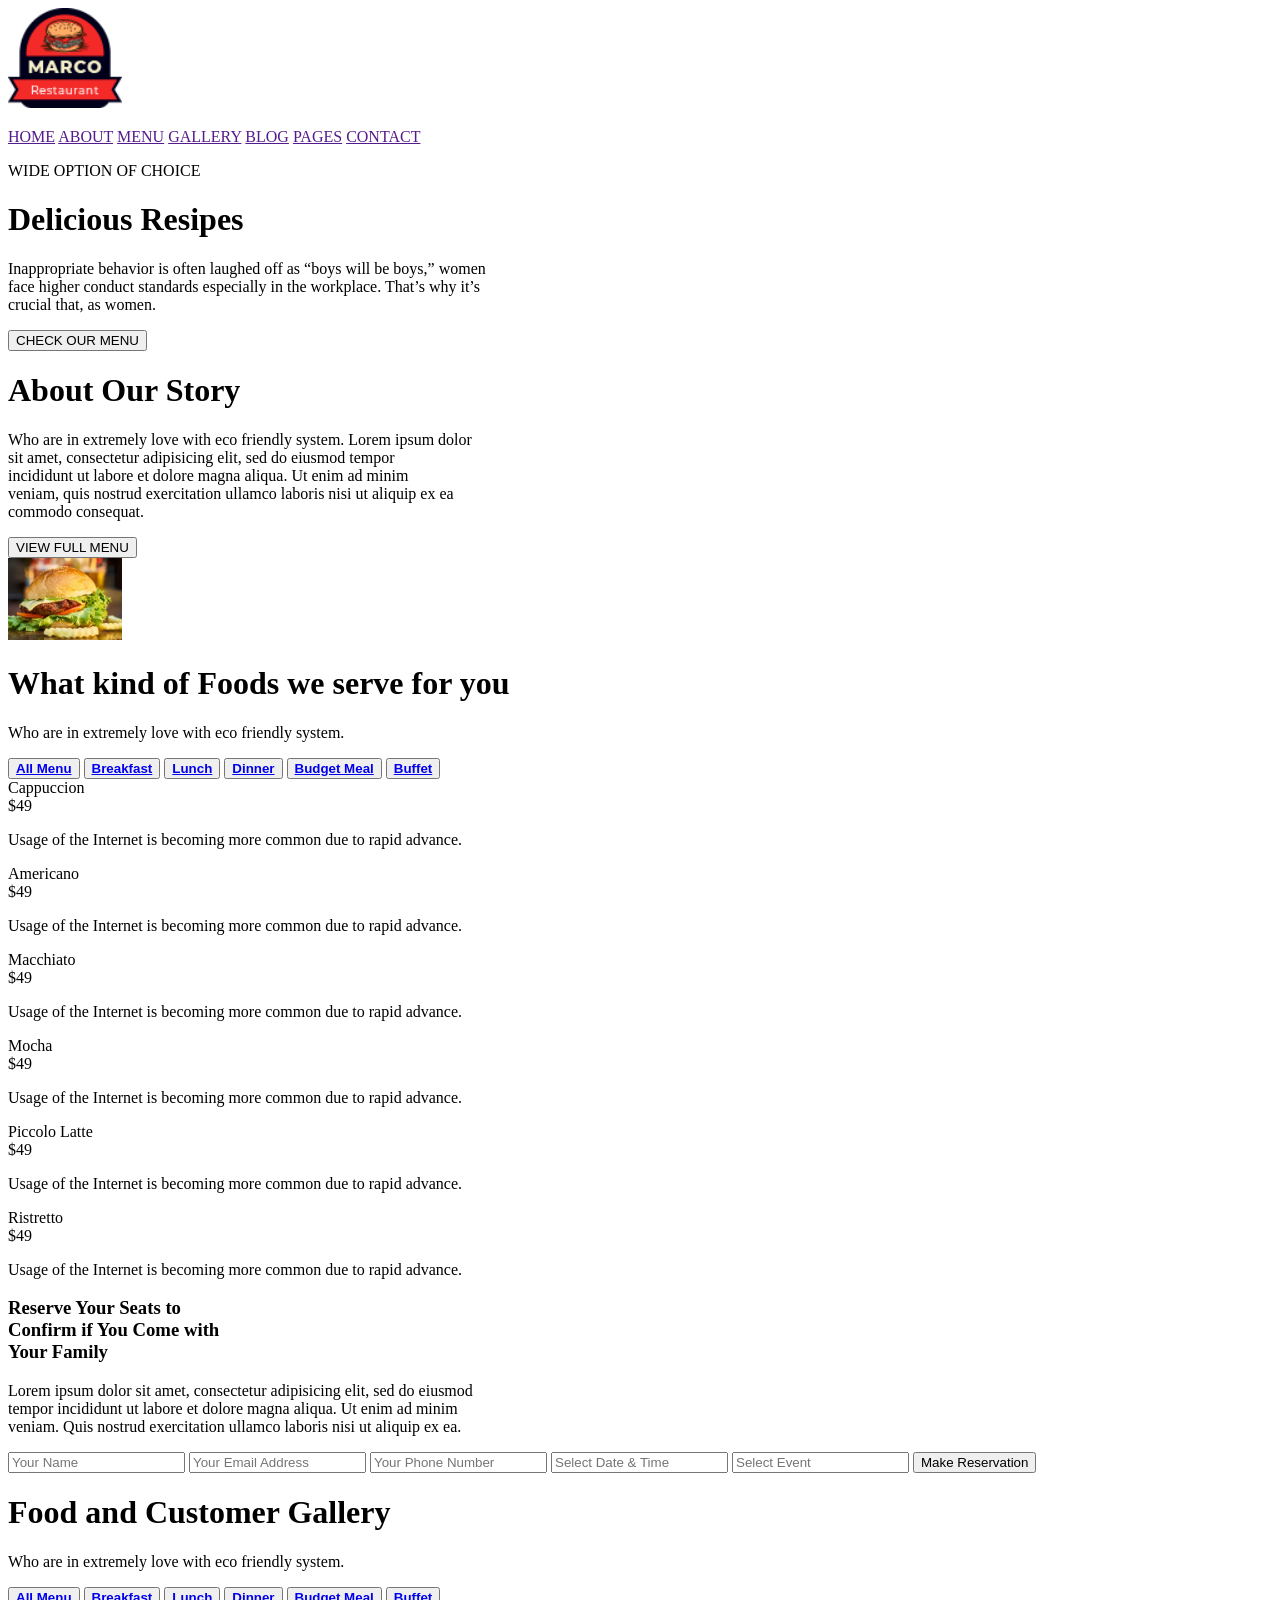
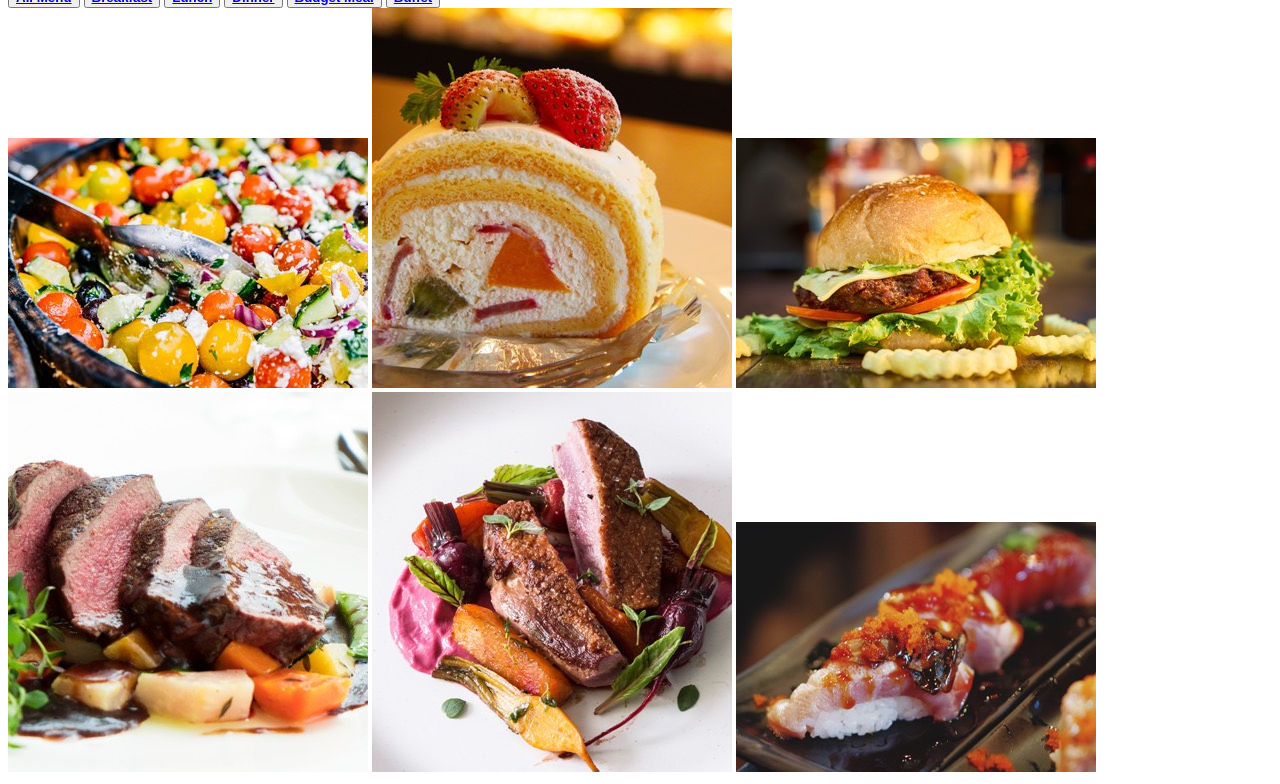
==== index.html @ f472c10f "Initial commit - marco-web by Zain Qazi" ====
<!Doctype html>
  <html>
      <head>
          <title> Web Design </title>
              <link rel="stylesheet" href="Home Page1.css">
                <link rel="stylesheet" href="https://cdnjs.cloudflare.com/ajax/libs/font-awesome/4.7.0/css/font-awesome.min.css">
      </head>
   <body>
   
   <div class="mubeen">
     <img src="img.png" width="9%"></img>
	 
	   <div class="zain1">
	    <p><a href="">HOME</a>
		<a href="">ABOUT</a>
		<a href="">MENU</a>
		<a href="">GALLERY</a>
		<a href="">BLOG</a>
		<a href="">PAGES</a>
		<a href="">CONTACT</a></p>
		 </div>
	 
    <div class="zain"> <p> WIDE OPTION OF CHOICE</p>
	   <h1> Delicious Resipes </h1></div>
     <div class="zain2"> <p>Inappropriate behavior is often laughed off as “boys will be boys,” women<br>
	 face higher conduct standards especially in the workplace. That’s why it’s<br>
	 crucial that, as women.</P>
	 
	 <button>CHECK OUR MENU</button>
	 </div>
     </div>

	</div>
	<div class="mubeen111">
		<div class="usman">
		<h1> About Our Story</h1>
		  <p>Who are in extremely love with eco friendly system. Lorem ipsum dolor<br>
		sit amet, consectetur adipisicing elit, sed do eiusmod tempor<br>
		incididunt ut labore et dolore magna aliqua. Ut enim ad minim<br>
		veniam, quis nostrud exercitation ullamco laboris nisi ut aliquip ex ea<br>
		commodo consequat.</p>
		    <button>VIEW FULL MENU</button>
		</div>
		<div class="usman1"><img src="img8.jpg" width="9%"></img></div>
	</div>	

      <div class="zubair">
	  <h1>What kind of Foods we serve for you</h1>
	     <p>Who are in extremely love with eco friendly system.</p>   
           

     <div class="arham">
	  <button  class="arham1"><a href="#AllMenu"><b>All Menu</b></a></button>
	  <button class="arham2"><a href="#Breakfast"><b>Breakfast</b></a></button>
      <button class="arham3"><a href="#Lunch"><b>Lunch</b></a></button> 
	  <button class="arham4"><a href="#Dinner"><b>Dinner</b></a></button> 
	  <button class="arham5"><a href="#Budget Meal"><b>Budget Meal</b></a></button> 
	  <button class="arham6"><a href="#Buffet"><b>Buffet</a></b></button>
	  
	  
  	  
	</div>	

	
	
	<div class="menu1"">
		<div class="card111">
			<div class="oo">
				<div class="frheadings">Cappuccion</div>
				<div class="frprice">$49</div>
			</div>
			<p>Usage of the Internet is becoming more common due to rapid advance.</p>
		</div>
		<div class="card111">
			<div class="oo">
				<div class="frheadings">Americano</div>
				<div class="frprice">$49</div>
			</div>
			<p>Usage of the Internet is becoming more common due to rapid advance.</p>
		</div>
	</div>	
	
	
		<div class="menu1">
		<div class="card111">
			<div class="oo">
				<div class="frheadings">Macchiato</div>
				<div class="frprice">$49</div>
			</div>
			<p>Usage of the Internet is becoming more common due to rapid advance.</p>
		</div>
		<div class="card111">
			<div class="oo">
				<div class="frheadings">Mocha</div>
				<div class="frprice">$49</div>
			</div>
			<p>Usage of the Internet is becoming more common due to rapid advance.</p>
		</div>
	</div>	
	
			<div class="menu1">
		<div class="card111">
			<div class="oo">
				<div class="frheadings">Piccolo Latte</div>
				<div class="frprice">$49</div>
			</div>
			<p>Usage of the Internet is becoming more common due to rapid advance.</p>
		</div>
		<div class="card111">
			<div class="oo">
				<div class="frheadings">Ristretto</div>
				<div class="frprice">$49</div>
			</div>
			<p>Usage of the Internet is becoming more common due to rapid advance.</p>
		</div>
	</div>	
	</div>
	
	<div class="akbar">
		<div class="saif">
			<h3>Reserve Your Seats to<br>
			Confirm if You Come with<br>
			Your Family</h3>
			<p>Lorem ipsum dolor sit amet, consectetur adipisicing elit, sed do eiusmod<br>
			tempor incididunt ut labore et dolore magna aliqua. Ut enim ad minim<br>
			veniam. Quis nostrud exercitation ullamco laboris nisi ut aliquip ex ea.</p>
		</div>
		
		<div class="saif1">
			<input type="text" placeholder="Your Name">
			<input type="email" placeholder="Your Email Address">
			<input type="number" placeholder="Your Phone Number">
			<input type="text" placeholder="Select Date & Time">
			<input type="text" placeholder="Select Event">
			
			   <button>Make Reservation</button>
			
			
		</div>	
		
	</div>
	
        
		<div class="copy">
		   <h1>Food and Customer Gallery</h1>
	            <p>Who are in extremely love with eco friendly system.</p>   
           

    <div class="arham">
	  <button  class="arham1"><a href="#AllMenu"><b> All Menu</b></a></button>
	  <button class="arham2"><a href="#Breakfast"><b>Breakfast</b></a></button>
      <button class="arham3"><a href="#Lunch"><b>Lunch</b></a></button> 
	  <button class="arham4"><a href="#Dinner"><b>Dinner</b></a></button> 
	  <button class="arham5"><a href="#Budget Meal"><b>Budget Meal</b></a></button> 
	  <button class="arham6"><a href="#Buffet"><b>Buffet</a></b></button>
	</div>
	  
	
	<div class="innerImages">
			<img id="one" src="img2.jpg">
			<img id="two" src="img3.jpg">
			<img id="three" src="img4.jpg">			
		</div>
		<div class="innerImages">
			<img id="four" src="img5.jpg">
			<img id="five" src="img6.jpg">
			<img id="six" src="img7.jpg">
		</div>
	</div>	

	     </div> 
		 
	<div class="good">
	
	  <!-- <img src="img1.png"> -->
	
	    <!-- <h3>Hulda Sutton</h3>
		<div class="icon">
		   <i class="fa fa-star"></i>
		   <i class="fa fa-star"></i>
		   <i class="fa fa-star"></i>
		   <i class="fa fa-star"></i>
           <i class="fa fa-star"></i>
		   </div>
		   
		     <p>"Accessories Here you can find the best computer accessory for your laptop,<br>
			 monitor, printer, scanner, speaker. Here you can find the best computer<br>
			 accessory for your laptop, monitor, printer, scanner, speaker."
			 </p>
			 
			 <div class="icon1">
			 <i class="fa fa-square"></i>
			 <i class="fa fa-square"></i>
			 <i class="fa fa-square"></i>
			 <i class="fa fa-square"></i>
			 </div> -->
	
	</div>
		

		
  </body>
  </html>
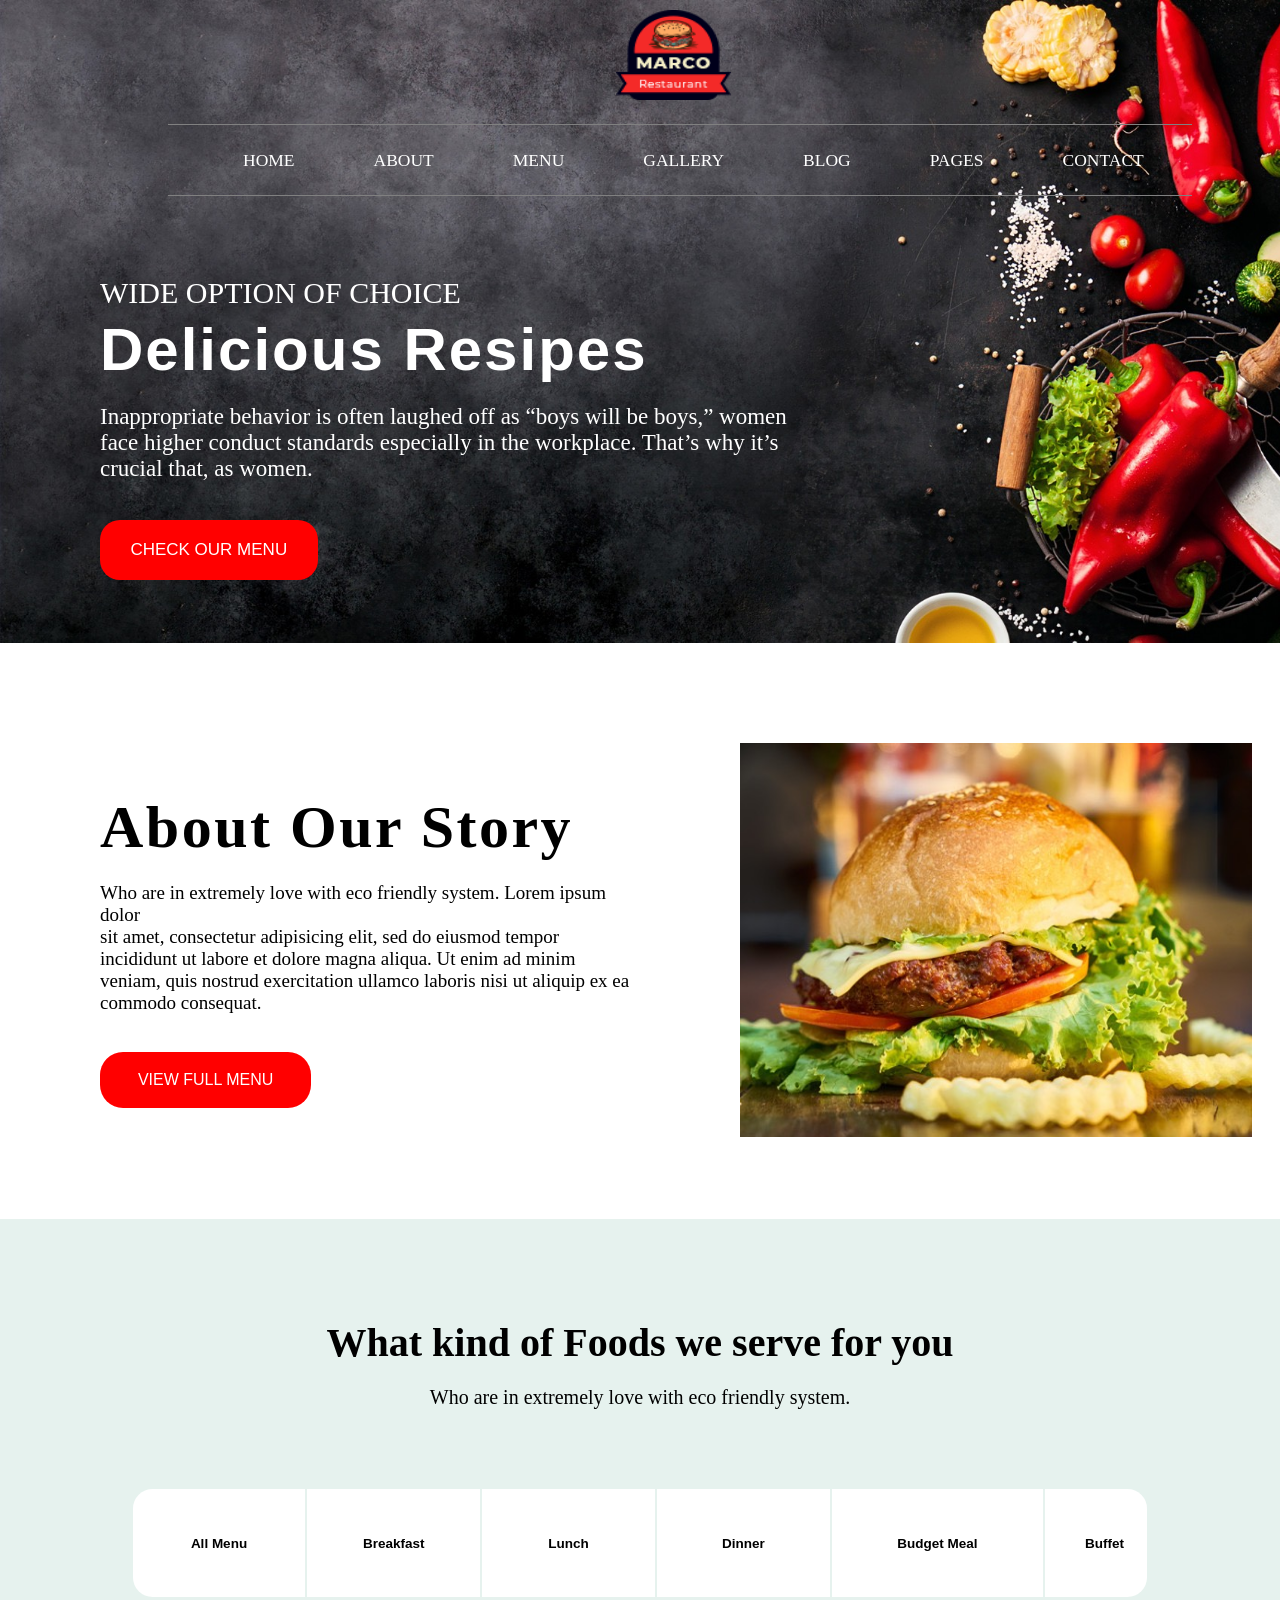
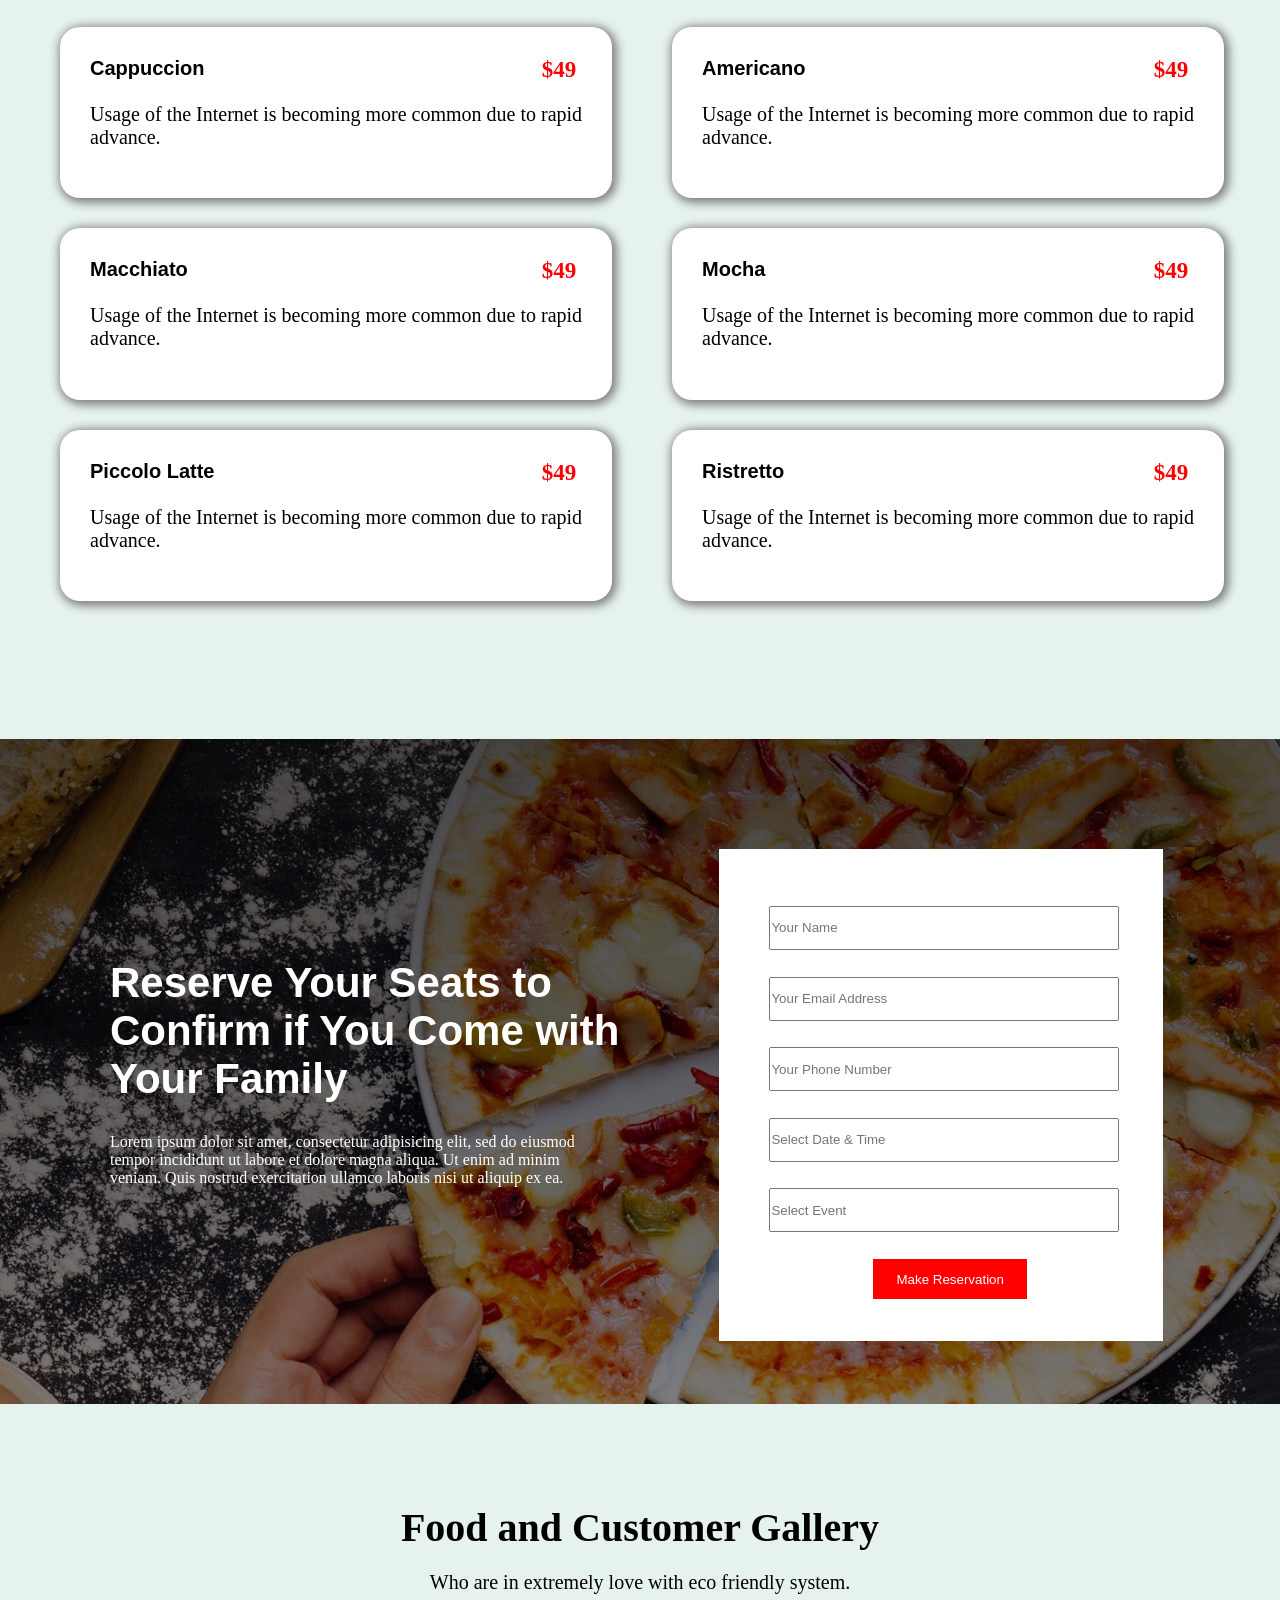
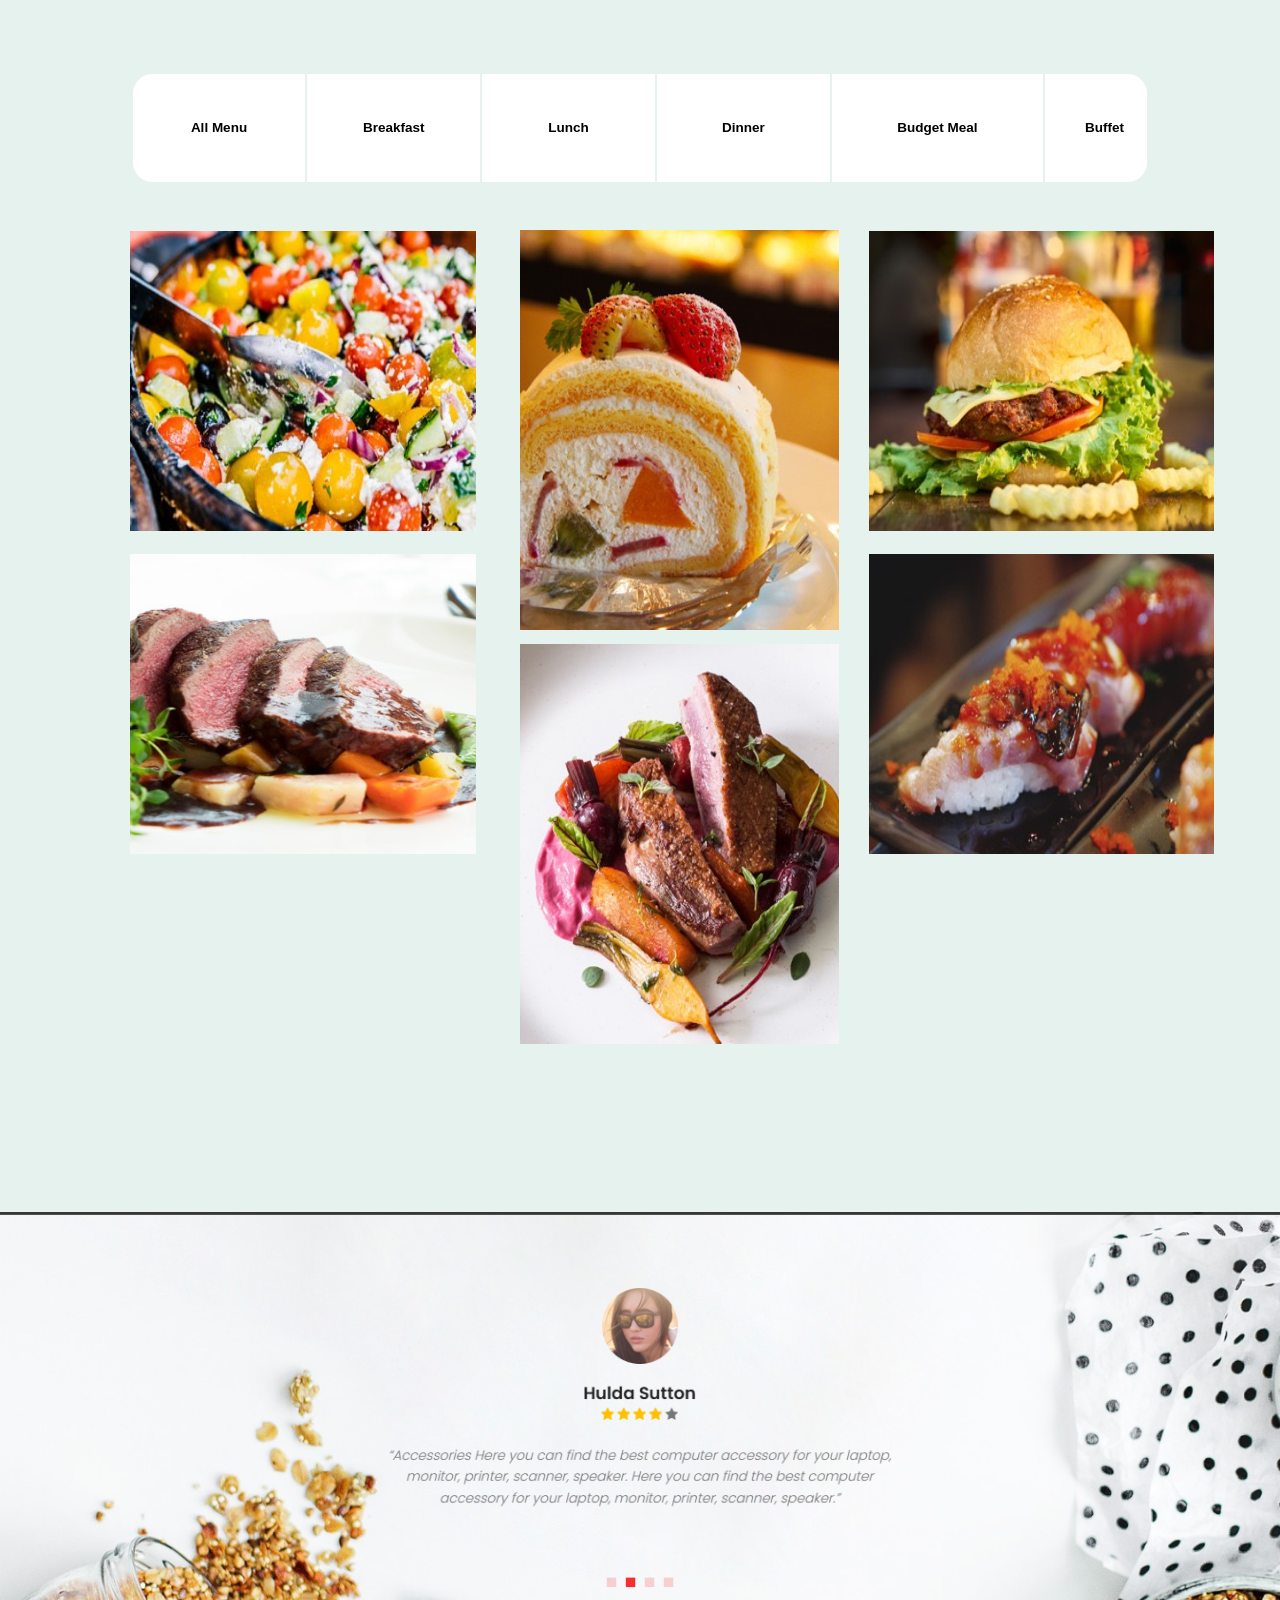
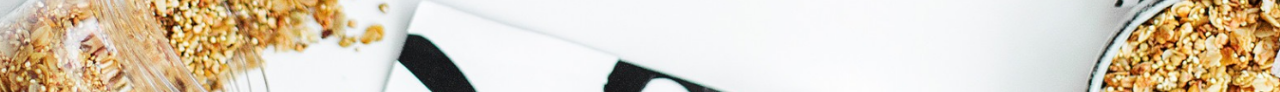
==== commit 24bc1add: "Fix CSS stylesheet path and add .nojekyll" ====
--- a/index.html
+++ b/index.html
@@ -2,7 +2,8 @@
   <html>
       <head>
           <title> Web Design </title>
-              <link rel="stylesheet" href="Home Page1.css">
+              <link rel="stylesheet" href="style.css">
+              <link rel="stylesheet" href="home%20Page1.css">
                 <link rel="stylesheet" href="https://cdnjs.cloudflare.com/ajax/libs/font-awesome/4.7.0/css/font-awesome.min.css">
       </head>
    <body>
--- a/style.css
+++ b/style.css
@@ -0,0 +1,501 @@
+	*{
+		padding:0px;
+		margin:0px;
+	}
+	.mubeen{
+		background-image: url("background-img.jpg");
+		height:40.2em;
+		background-size: cover;
+	}
+	
+	.mubeen img{
+		margin-left:38.5em;
+		margin-top:10px;
+		height:90px;
+	}
+	
+	.zain1{
+		background-color:transparent;
+		width:80%;
+		height:70px;
+		margin-left:10.5em;
+		border:none;
+		border-top:1px solid gray;
+		border-bottom:1px solid gray;
+		margin-top:20px;
+	}
+	
+	.zain1 a{
+		text-decoration:none;
+		color:white;
+		font-size:17.5px;
+		margin-left:75px;
+		padding-top:20px;
+	}
+	
+	.zain1 a:hover{
+		color:blue;
+	}
+	
+	.zain1 p{
+		margin-top:25px;
+	}
+	
+	.zain{
+		background-color: transparent;
+		height:8em;
+		border:none;
+	}
+	
+	.zain p{
+		color:white;
+		margin-left:100px;
+		font-size:30px;
+		margin-top:80px;
+	}
+	
+	.zain h1{
+		margin-top:5px;
+		color:white;
+		font-size:60px;
+		margin-left:100px;
+		font-family: 'poppins' , sans-serif;
+		letter-spacing: 2px;
+		font-weight:800;
+	}
+	
+	.zain p{
+		color:white;
+	}
+	
+	.zain2{
+		background-color: transparent;
+		height:8em;
+		border:none;
+	}
+
+	.zain2 p{
+		color:white;
+		text-align:left;
+		margin-left:100px;
+		font-size:23px;
+	}
+
+	.zain2 Button{
+		background:red;
+		padding:10px;
+		color:white;
+		font-family:Arial, Helvetica, sans-serif;
+		margin-left:100px;
+		border-radius:20px;
+		width:17%;
+		font-size:17px;
+		margin-top:38px;
+		height:3.5em;
+		border:none;
+	}
+	
+	.zain2 button:hover{
+		cursor:pointer;
+		background-color:black;
+		color:white;
+		border:1px solid white;
+		transition:5s;
+	}
+
+	.mubeen111{
+		display:flex;
+		height:36em;
+		background-color:white;
+		width:100%;
+	}
+
+	.usman {
+		width:50%;
+		height:25em;
+	}
+
+	.usman h1{
+		margin-top:150px;
+		color:black;
+		font-size:60px;
+		margin-left:100px;
+		font-family: "Times New Roman", Times, serif;
+		letter-spacing: 2.5px;
+		font-weight:777;
+	}
+
+	.usman p{
+		margin-top:20px;
+		margin-left:100px;
+		font-size:19px;
+	}
+
+
+	.usman Button{
+		background:red;
+		padding:10px;
+		color:white;
+		font-family:Arial, Helvetica, sans-serif;
+		margin-left:100px;
+		border-radius:23px;
+		width:33%;
+		font-size:16px;
+		margin-top:38px;
+		height:3.5em;
+		border-color:none;
+		border:none;
+	}
+
+	.usman button:hover{
+		cursor:pointer;
+		background-color:black;
+		color:white;
+		border:1px solid white;
+		transition:5s;
+	}
+
+	.usman1 {
+		width:50%;
+		height:25em;
+	}
+
+	.usman1 img{
+		height:24.6em;
+		width:80%;
+		margin-top:100px;
+		margin-left:100px;
+	}
+
+
+	.zubair{
+		background-color:#e6f2ee;
+		height:70em;
+	}
+
+	.zubair h1{
+		text-align:center;
+		padding-top:100px;
+		font-size:40px;
+	}
+
+	.zubair p{
+		text-align:center;
+		padding-top:20px;
+		font-size:20px;
+	}
+
+	.arham{
+		display:flex;
+		justify-content:center;
+		gap:2px;
+	} 
+
+	.arham button{
+		margin-top:80px;
+	}
+
+	.arham1{
+		padding: 20px 40px;
+		border: none;
+		border-top-left-radius:19.5px;
+		border-bottom-left-radius:19.5px;
+		background: white;
+		color: black;
+		font-size: 13.5px;
+		cursor: pointer;
+		transition: 0.3s;
+		width:13.5%;
+		height:8em;
+	}
+
+	.arham1:hover{
+		background: #ff5a5f;
+		color: white;
+	}
+
+	.arham2{
+		padding: 20px 40px;
+		border: none;
+		background: white;
+		color: black;
+		font-size: 13.5px;
+		cursor: pointer;
+		transition: 0.3s;
+		width:13.5%;
+		height:8em;
+	}
+
+	.arham2:hover{
+		background: #ff5a5f;
+		color: white;
+	}
+
+	.arham3{
+		padding: 20px 40px;
+		border: none;
+		background: white;
+		color: black;
+		font-size: 13.5px;
+		cursor: pointer;
+		transition: 0.3s;
+		width:13.5%;
+		height:8em;
+	}
+
+	.arham3:hover{
+		background: #ff5a5f;
+		color: white;
+	}
+		
+	.arham4{
+		padding: 20px 40px;
+		border: none;
+		background: white;
+		color: black;
+		font-size: 13.5px;
+		cursor: pointer;
+		transition: 0.3s;
+		width:13.5%;
+		height:8em;
+	}
+
+	.arham4:hover{
+		background: #ff5a5f;
+		color: white;
+	}
+
+	.arham5{
+		padding: 20px 40px;
+		border: none;
+		background: white;
+		color: black;
+		font-size: 13.5px;
+		cursor: pointer;
+		transition: 0.3s;
+		width:16.5%;
+		height:8em;
+	}
+
+	.arham5:hover{
+		background: #ff5a5f;
+		color: white;
+	}
+
+	.arham6{
+		padding: 20px 40px;
+		border: none;
+		border-top-right-radius:19.5px;
+		border-bottom-right-radius:19.5px;
+		background: white;
+		color: black;
+		font-size: 13.5px;
+		cursor: pointer;
+		transition: 0.3s;
+		width:8%;
+		height:8em;
+	}
+
+	.arham6:hover{
+		background: #ff5a5f;
+		color: white;
+	}
+	
+	.arham a{
+		color:black;
+		text-decoration:none;
+	}
+
+	.menu1 {
+		display:flex;
+	}
+	
+	.card111{
+		box-shadow:2px 2px 10px 3px gray; 
+		width:40%;
+		height:8.2em;
+		margin-left:60px;
+		margin-top:30px;
+		padding:20px;
+		background-color:white;
+		border-radius:20px;
+	}
+	
+		
+	.oo{
+		display:flex;
+	}
+
+	
+    .frheadings{
+		width:90%;
+		font-size:20px;
+		font-weight:bold;
+		font-family:Arial, Helvetica, sans-serif;
+		margin-left:10px;
+		margin-top:10px;
+	}
+
+	
+
+	.frprice{
+		color:red;
+		font-weight:bold;
+		width:10%;
+		font-size:23px;
+		margin-top:10px;
+	}
+	
+	.card111 p{
+		margin-left:10px;
+		text-align:start;
+	}
+	.akbar {
+    	display: flex;
+    	background-image: linear-gradient(
+        	rgba(0, 0, 0, 0.7),
+        	rgba(0, 0, 0, 0.5)
+      	),
+      	url("background-img1.jpg");
+    	background-size: cover;
+	}
+	
+	.saif{
+		
+		height:40.3em;
+		padding:10px;
+	}
+	
+	.saif h3{
+		color:white;
+		padding-top:5em;
+		margin-left:100px;
+		font-size:42px;
+		font-family:Arial, Helvetica, sans-serif;
+	}
+	.saif p{
+		color:white;
+		text-align:start;
+		margin-left:100px;
+		padding-top:30px;
+	}
+	
+
+	.saif1{
+		height:27em;
+		background:white;
+		padding:30px;
+		margin-top:110px;
+		width:30%;
+		margin-left:90px;
+		}
+
+	.saif1 input{
+		height:3em;
+		width:90%;
+	    margin-left:1.5em;
+		margin-top:2em;
+	}
+	
+	.saif1 input:focus{
+		outline:none;
+	}
+	
+	.saif1 button{
+	    height:3em;
+		width:40%;
+	    margin-left:9.3em;
+		margin-top:2em;
+		color:white;
+		background:red;
+		border:none;
+	}
+	
+	.copy{
+		background-color:#e6f2ee;
+		height:88em;
+	}
+
+	.copy h1{
+		text-align:center;
+		padding-top:100px;
+		font-size:40px;
+	}
+
+	.copy p{
+		text-align:center;
+		padding-top:20px;
+		font-size:20px;
+	}
+	
+	.innerImages{
+		margin-left:100px;
+	}
+	.innerImages img{
+		height:300px;
+		width:27%;
+		margin-left:30px;	
+	}
+	
+	#two , #five{
+		height:400px;
+		margin-left:420px;
+		margin-top:48px;
+	}
+	#five{
+		margin-top:10px;
+	}
+	#one , #three{
+		margin-top:49px;
+		position:absolute;
+	}
+	
+	#four , #six{
+		margin-top:-80px;
+		position:absolute;
+	}
+	
+	
+	.good{
+		background-image: url("marco3.png");
+		height:30em;
+		background-size:cover;
+	}
+	
+	/* .good img{
+		margin-top:11.5em;
+	} */
+	
+	/* .good h3{
+		font-size:30px;
+		color:white;
+		font-family:'popins' sans-serif;
+		text-align:center;
+		margin-top:5px;
+	}
+	
+	.icon i{
+		color:yellow;
+		text-align:center;
+		justify-content:center;
+		align-items:center;
+		margin-top:8px;
+	}
+	
+	.good p{
+		font-family:'Open Sans' sans-serif;
+		color:white;
+		margin-top:13px;
+	}
+	
+	
+	.icon1 i{
+		color:red;
+		margin-top:70px;
+		margin-left:5px;
+	} */
+		
+	
+	
+	
+	
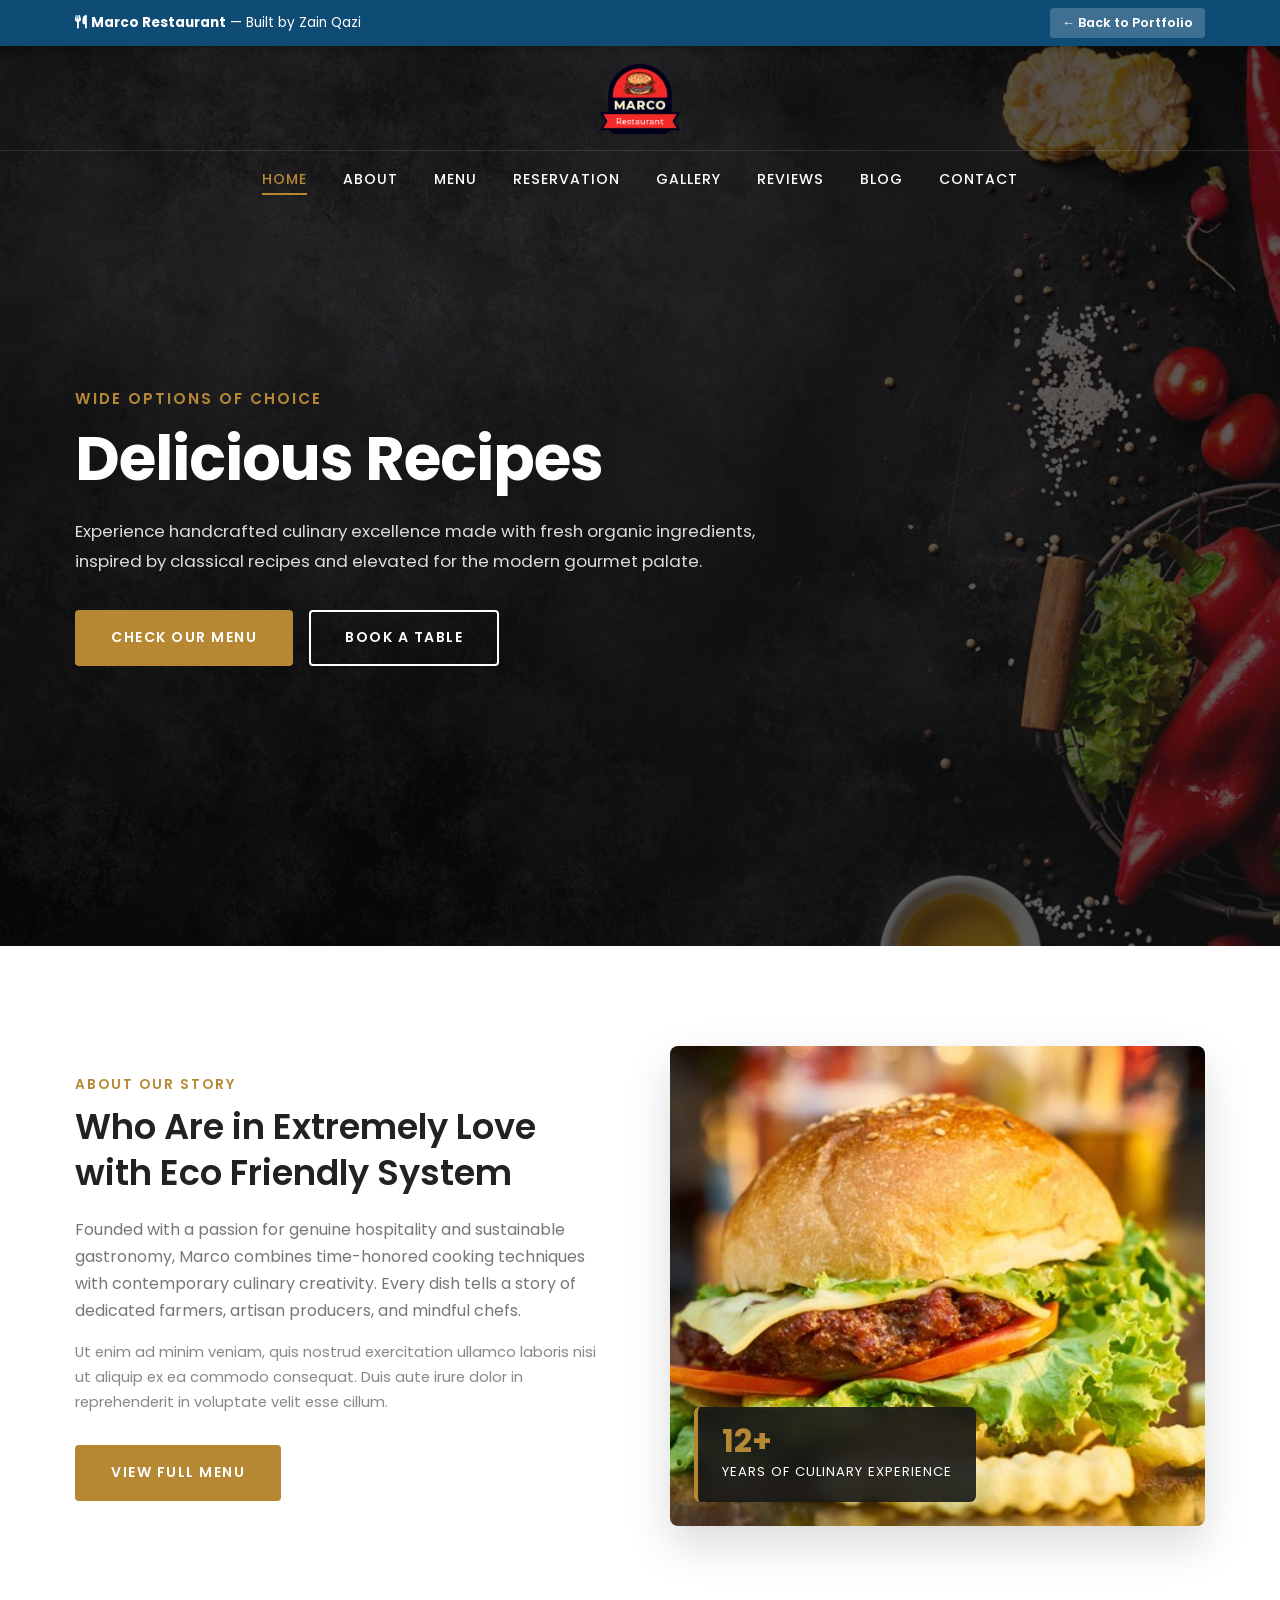
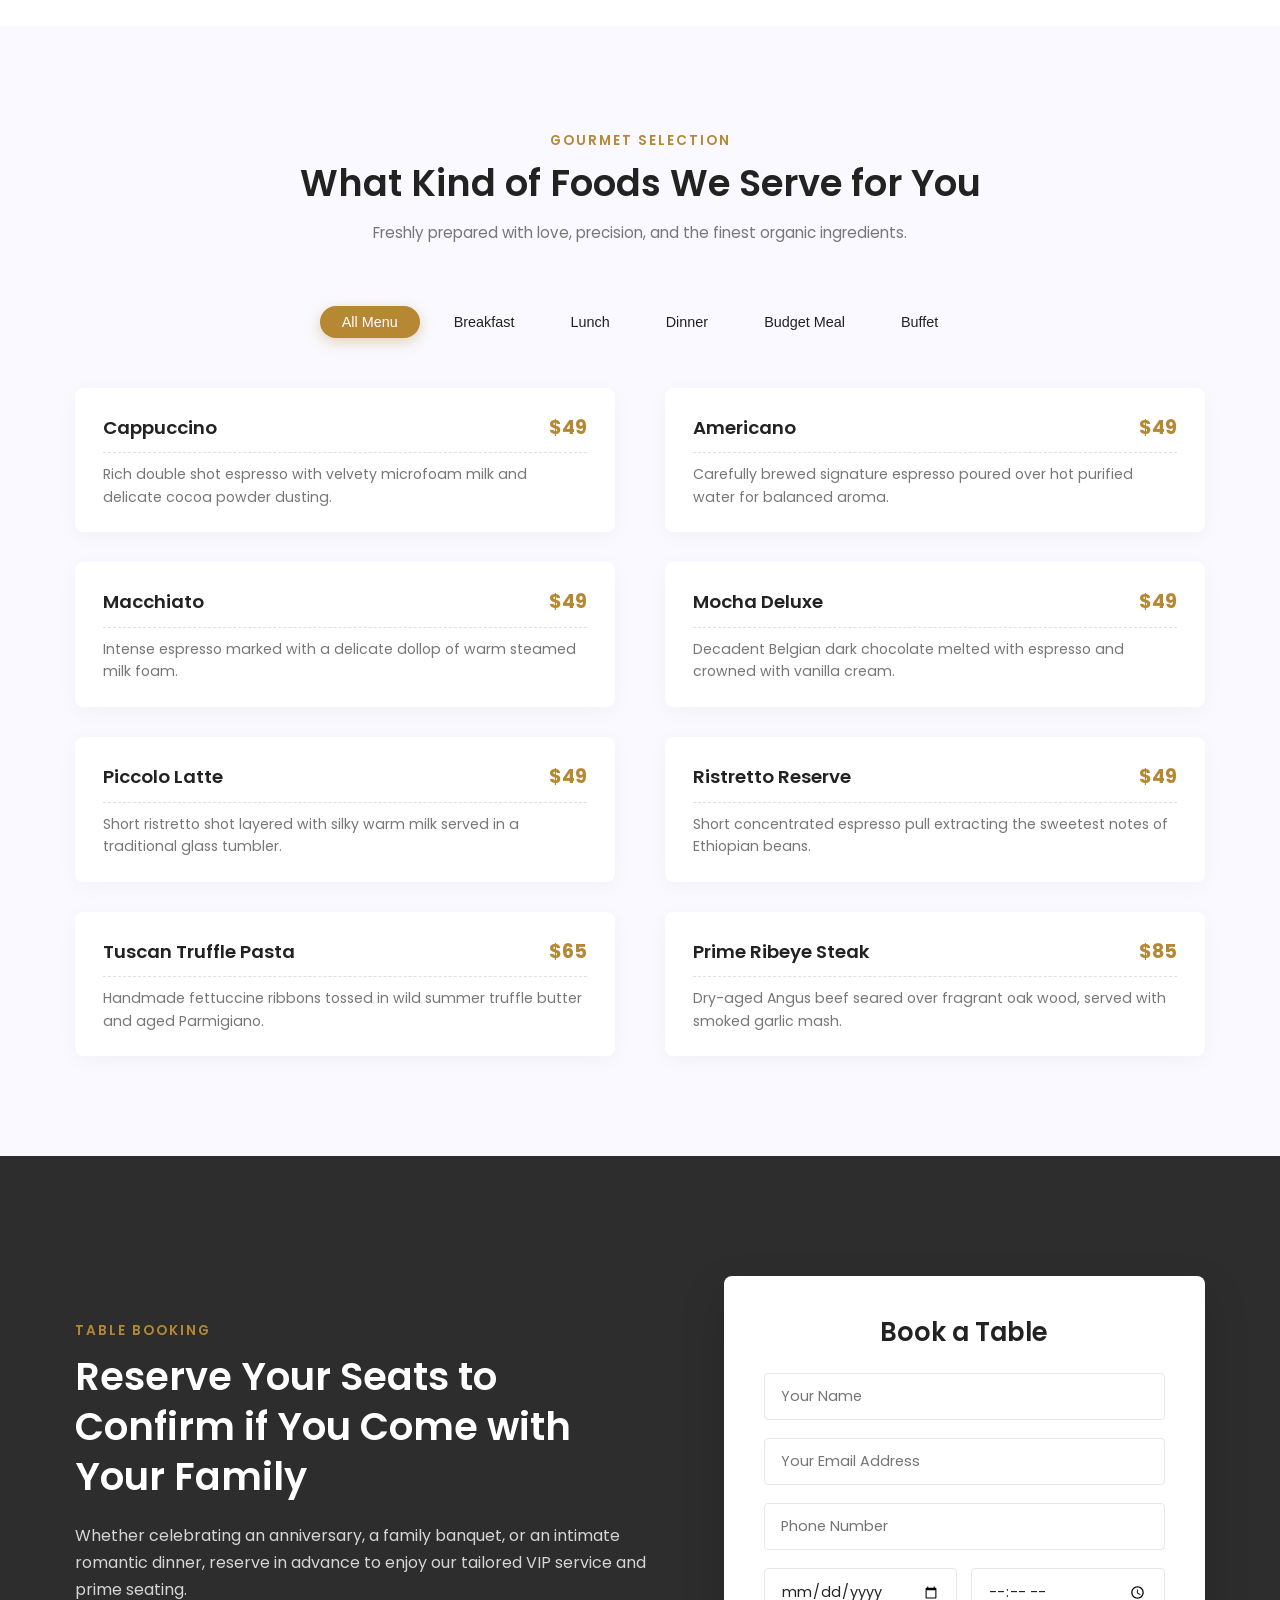
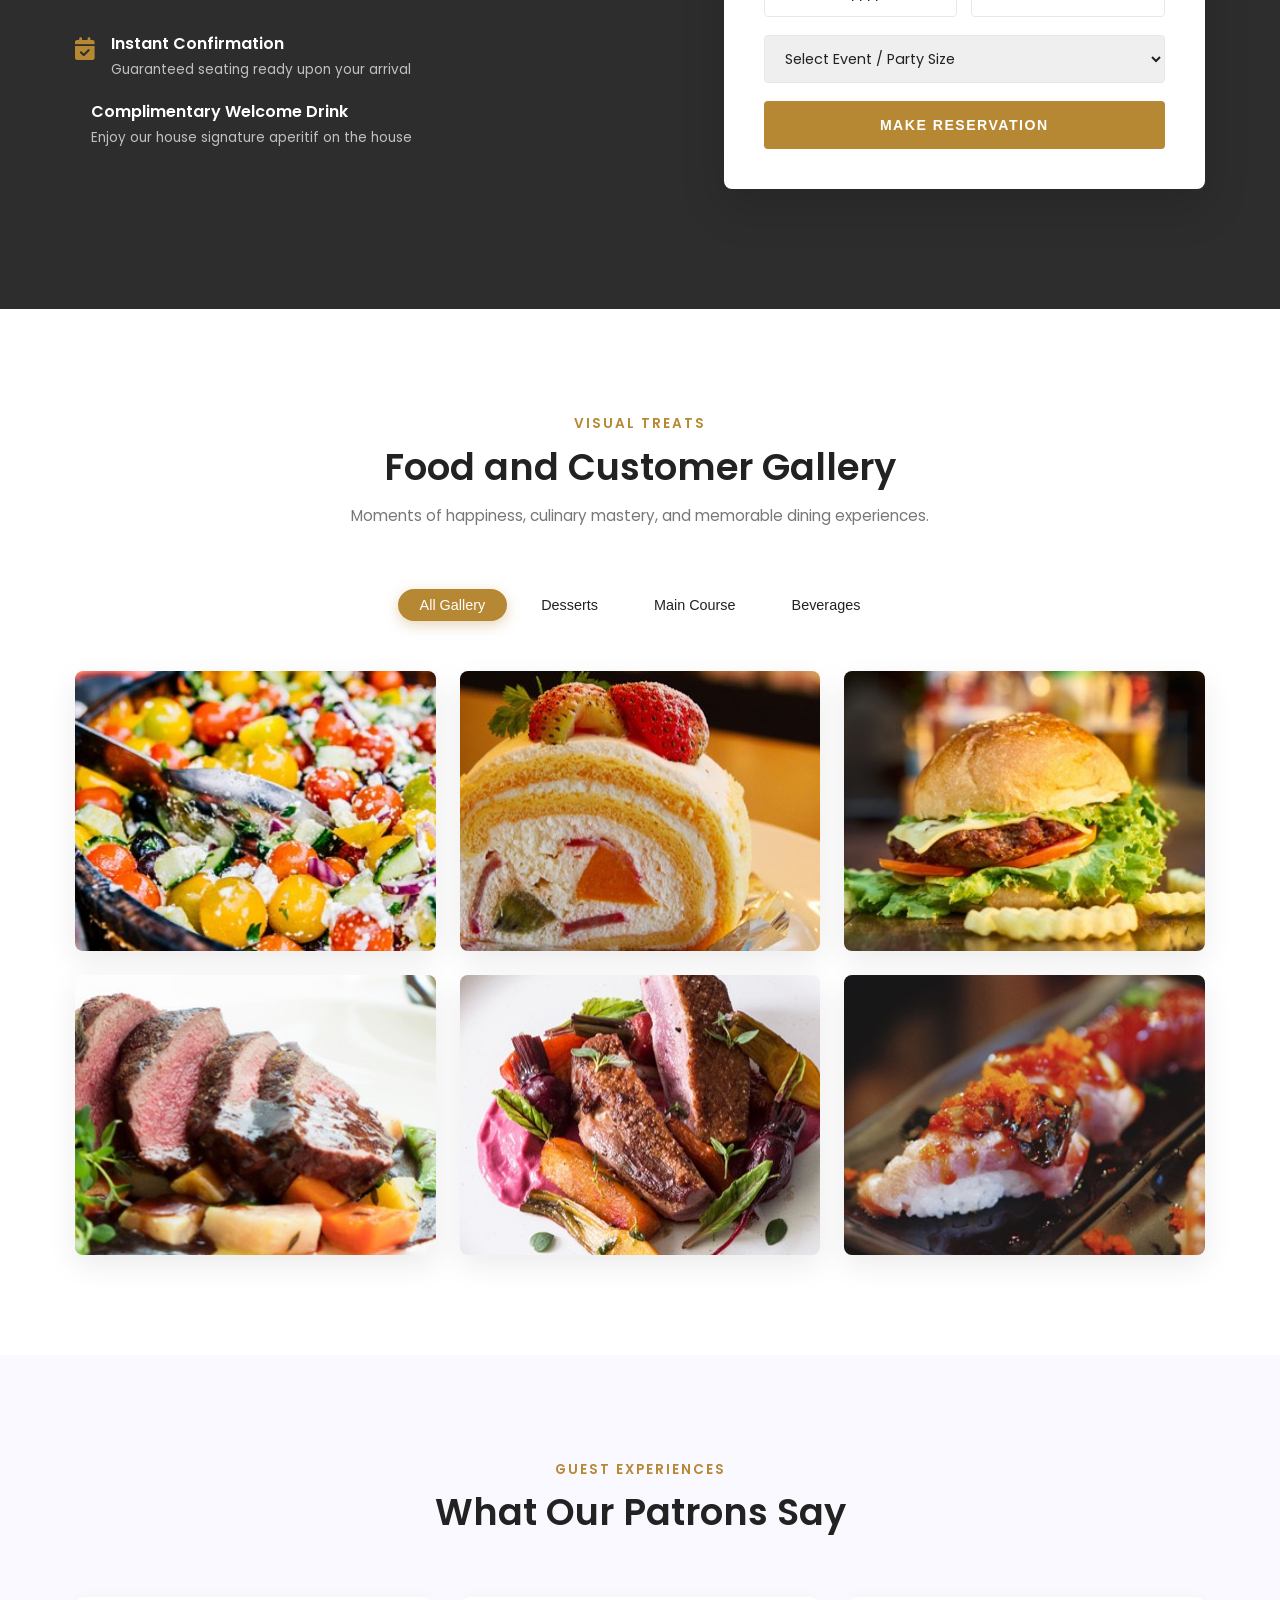
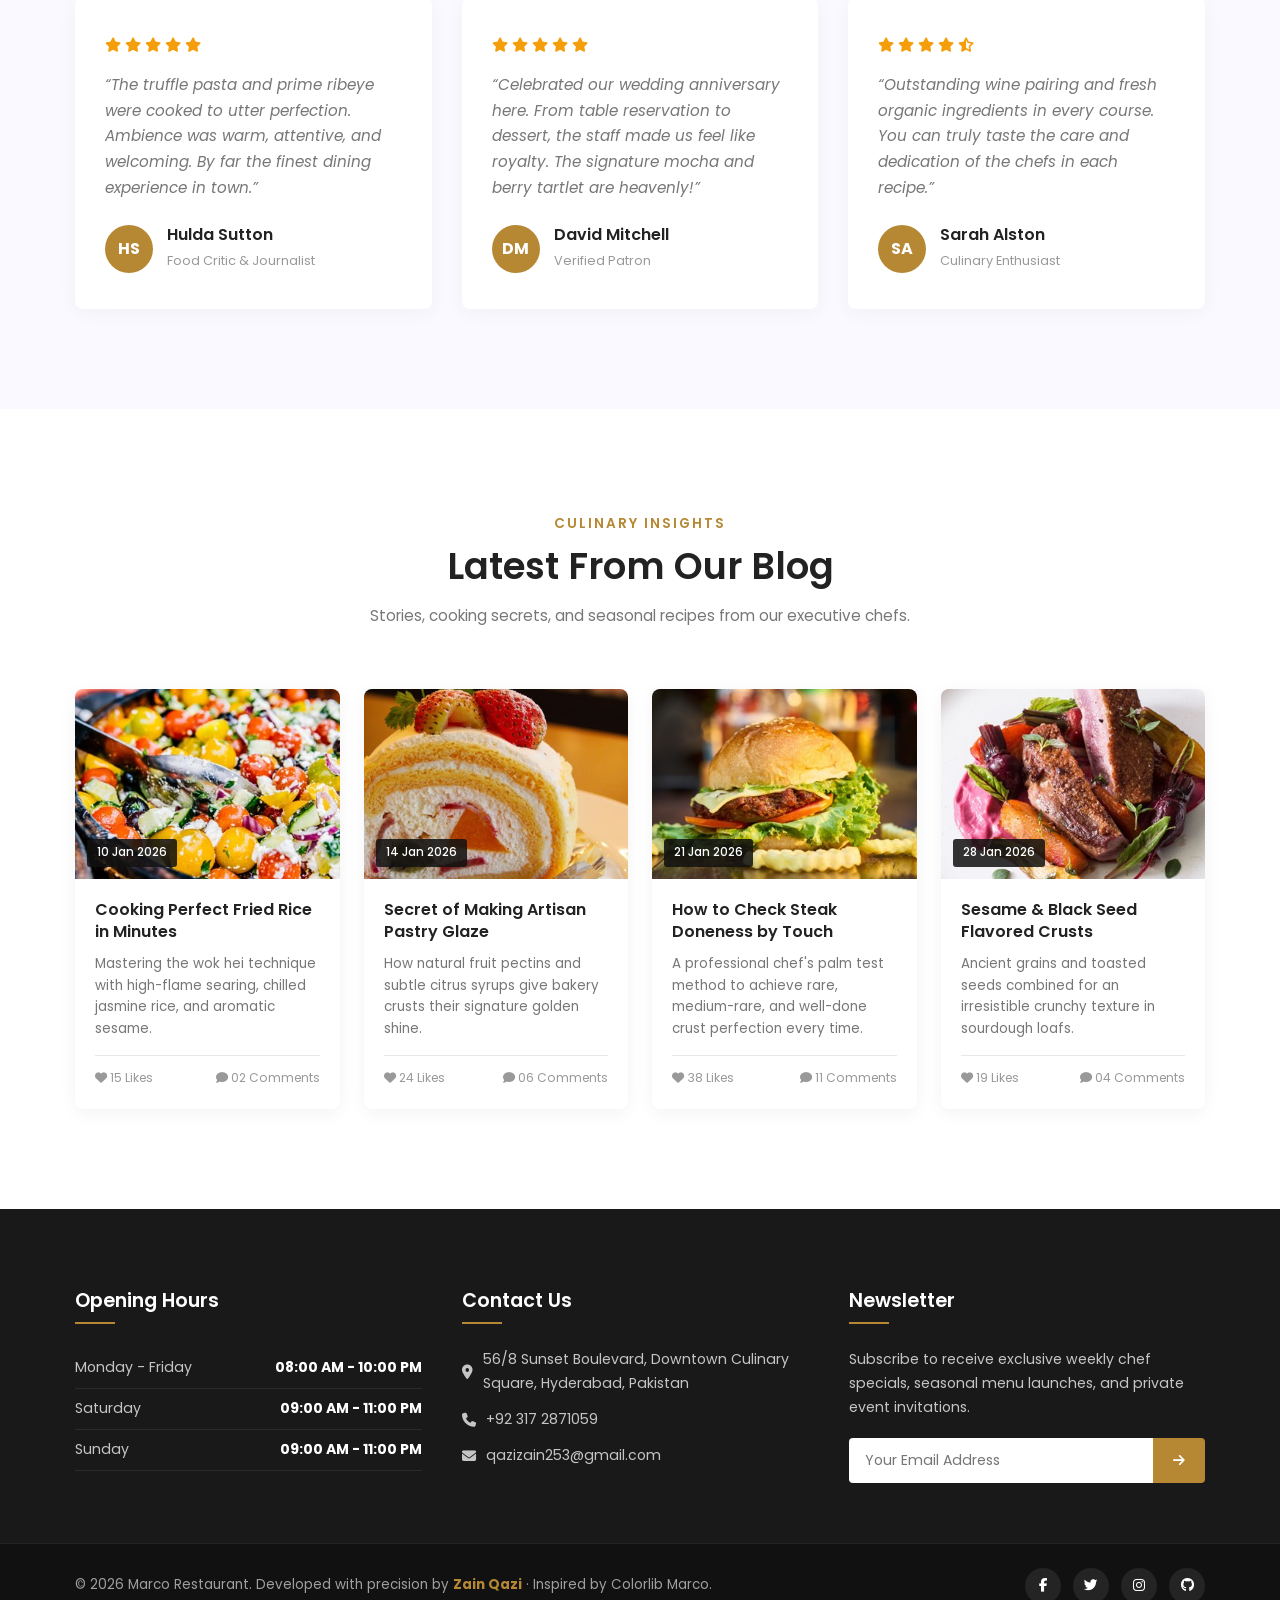
==== commit 283b6286: "Upgrade Marco template to modern responsive Colorlib design with full sections and mobile menu" ====
--- a/index.html
+++ b/index.html
@@ -1,204 +1,650 @@
-<!Doctype html>
-  <html>
-      <head>
-          <title> Web Design </title>
-              <link rel="stylesheet" href="style.css">
-              <link rel="stylesheet" href="home%20Page1.css">
-                <link rel="stylesheet" href="https://cdnjs.cloudflare.com/ajax/libs/font-awesome/4.7.0/css/font-awesome.min.css">
-      </head>
-   <body>
-   
-   <div class="mubeen">
-     <img src="img.png" width="9%"></img>
-	 
-	   <div class="zain1">
-	    <p><a href="">HOME</a>
-		<a href="">ABOUT</a>
-		<a href="">MENU</a>
-		<a href="">GALLERY</a>
-		<a href="">BLOG</a>
-		<a href="">PAGES</a>
-		<a href="">CONTACT</a></p>
-		 </div>
-	 
-    <div class="zain"> <p> WIDE OPTION OF CHOICE</p>
-	   <h1> Delicious Resipes </h1></div>
-     <div class="zain2"> <p>Inappropriate behavior is often laughed off as “boys will be boys,” women<br>
-	 face higher conduct standards especially in the workplace. That’s why it’s<br>
-	 crucial that, as women.</P>
-	 
-	 <button>CHECK OUR MENU</button>
-	 </div>
-     </div>
-
-	</div>
-	<div class="mubeen111">
-		<div class="usman">
-		<h1> About Our Story</h1>
-		  <p>Who are in extremely love with eco friendly system. Lorem ipsum dolor<br>
-		sit amet, consectetur adipisicing elit, sed do eiusmod tempor<br>
-		incididunt ut labore et dolore magna aliqua. Ut enim ad minim<br>
-		veniam, quis nostrud exercitation ullamco laboris nisi ut aliquip ex ea<br>
-		commodo consequat.</p>
-		    <button>VIEW FULL MENU</button>
-		</div>
-		<div class="usman1"><img src="img8.jpg" width="9%"></img></div>
-	</div>	
-
-      <div class="zubair">
-	  <h1>What kind of Foods we serve for you</h1>
-	     <p>Who are in extremely love with eco friendly system.</p>   
-           
-
-     <div class="arham">
-	  <button  class="arham1"><a href="#AllMenu"><b>All Menu</b></a></button>
-	  <button class="arham2"><a href="#Breakfast"><b>Breakfast</b></a></button>
-      <button class="arham3"><a href="#Lunch"><b>Lunch</b></a></button> 
-	  <button class="arham4"><a href="#Dinner"><b>Dinner</b></a></button> 
-	  <button class="arham5"><a href="#Budget Meal"><b>Budget Meal</b></a></button> 
-	  <button class="arham6"><a href="#Buffet"><b>Buffet</a></b></button>
-	  
-	  
-  	  
-	</div>	
-
-	
-	
-	<div class="menu1"">
-		<div class="card111">
-			<div class="oo">
-				<div class="frheadings">Cappuccion</div>
-				<div class="frprice">$49</div>
-			</div>
-			<p>Usage of the Internet is becoming more common due to rapid advance.</p>
-		</div>
-		<div class="card111">
-			<div class="oo">
-				<div class="frheadings">Americano</div>
-				<div class="frprice">$49</div>
-			</div>
-			<p>Usage of the Internet is becoming more common due to rapid advance.</p>
-		</div>
-	</div>	
-	
-	
-		<div class="menu1">
-		<div class="card111">
-			<div class="oo">
-				<div class="frheadings">Macchiato</div>
-				<div class="frprice">$49</div>
-			</div>
-			<p>Usage of the Internet is becoming more common due to rapid advance.</p>
-		</div>
-		<div class="card111">
-			<div class="oo">
-				<div class="frheadings">Mocha</div>
-				<div class="frprice">$49</div>
-			</div>
-			<p>Usage of the Internet is becoming more common due to rapid advance.</p>
-		</div>
-	</div>	
-	
-			<div class="menu1">
-		<div class="card111">
-			<div class="oo">
-				<div class="frheadings">Piccolo Latte</div>
-				<div class="frprice">$49</div>
-			</div>
-			<p>Usage of the Internet is becoming more common due to rapid advance.</p>
-		</div>
-		<div class="card111">
-			<div class="oo">
-				<div class="frheadings">Ristretto</div>
-				<div class="frprice">$49</div>
-			</div>
-			<p>Usage of the Internet is becoming more common due to rapid advance.</p>
-		</div>
-	</div>	
-	</div>
-	
-	<div class="akbar">
-		<div class="saif">
-			<h3>Reserve Your Seats to<br>
-			Confirm if You Come with<br>
-			Your Family</h3>
-			<p>Lorem ipsum dolor sit amet, consectetur adipisicing elit, sed do eiusmod<br>
-			tempor incididunt ut labore et dolore magna aliqua. Ut enim ad minim<br>
-			veniam. Quis nostrud exercitation ullamco laboris nisi ut aliquip ex ea.</p>
-		</div>
-		
-		<div class="saif1">
-			<input type="text" placeholder="Your Name">
-			<input type="email" placeholder="Your Email Address">
-			<input type="number" placeholder="Your Phone Number">
-			<input type="text" placeholder="Select Date & Time">
-			<input type="text" placeholder="Select Event">
-			
-			   <button>Make Reservation</button>
-			
-			
-		</div>	
-		
-	</div>
-	
-        
-		<div class="copy">
-		   <h1>Food and Customer Gallery</h1>
-	            <p>Who are in extremely love with eco friendly system.</p>   
-           
-
-    <div class="arham">
-	  <button  class="arham1"><a href="#AllMenu"><b> All Menu</b></a></button>
-	  <button class="arham2"><a href="#Breakfast"><b>Breakfast</b></a></button>
-      <button class="arham3"><a href="#Lunch"><b>Lunch</b></a></button> 
-	  <button class="arham4"><a href="#Dinner"><b>Dinner</b></a></button> 
-	  <button class="arham5"><a href="#Budget Meal"><b>Budget Meal</b></a></button> 
-	  <button class="arham6"><a href="#Buffet"><b>Buffet</a></b></button>
-	</div>
-	  
-	
-	<div class="innerImages">
-			<img id="one" src="img2.jpg">
-			<img id="two" src="img3.jpg">
-			<img id="three" src="img4.jpg">			
-		</div>
-		<div class="innerImages">
-			<img id="four" src="img5.jpg">
-			<img id="five" src="img6.jpg">
-			<img id="six" src="img7.jpg">
-		</div>
-	</div>	
-
-	     </div> 
-		 
-	<div class="good">
-	
-	  <!-- <img src="img1.png"> -->
-	
-	    <!-- <h3>Hulda Sutton</h3>
-		<div class="icon">
-		   <i class="fa fa-star"></i>
-		   <i class="fa fa-star"></i>
-		   <i class="fa fa-star"></i>
-		   <i class="fa fa-star"></i>
-           <i class="fa fa-star"></i>
-		   </div>
-		   
-		     <p>"Accessories Here you can find the best computer accessory for your laptop,<br>
-			 monitor, printer, scanner, speaker. Here you can find the best computer<br>
-			 accessory for your laptop, monitor, printer, scanner, speaker."
-			 </p>
-			 
-			 <div class="icon1">
-			 <i class="fa fa-square"></i>
-			 <i class="fa fa-square"></i>
-			 <i class="fa fa-square"></i>
-			 <i class="fa fa-square"></i>
-			 </div> -->
-	
-	</div>
-		
-
-		
-  </body>
-  </html>+<!DOCTYPE html>
+<html lang="en">
+<head>
+    <meta charset="UTF-8">
+    <meta name="viewport" content="width=device-width, initial-scale=1.0">
+    <title>Marco — Delicious Recipes &amp; Fine Dining Restaurant</title>
+    <meta name="description" content="Marco is a premium restaurant template featuring delicious chef recipes, full menu showcase, reservation booking, and culinary gallery.">
+    
+    <!-- Google Fonts -->
+    <link rel="preconnect" href="https://fonts.googleapis.com">
+    <link rel="preconnect" href="https://fonts.gstatic.com" crossorigin>
+    <link href="https://fonts.googleapis.com/css2?family=Poppins:ital,wght@0,300;0,400;0,500;0,600;0,700;1,400&display=swap" rel="stylesheet">
+    
+    <!-- Font Awesome -->
+    <link rel="stylesheet" href="https://cdnjs.cloudflare.com/ajax/libs/font-awesome/6.5.1/css/all.min.css">
+    
+    <!-- Stylesheets -->
+    <link rel="stylesheet" href="style.css">
+</head>
+<body>
+
+    <!-- Back to Portfolio Bar -->
+    <div class="portfolio-banner">
+        <div class="container banner-inner">
+            <span><i class="fa fa-cutlery"></i> <strong>Marco Restaurant</strong> &mdash; Built by Zain Qazi</span>
+            <a href="https://zainqazi.netlify.app#projects" class="banner-link">&larr; Back to Portfolio</a>
+        </div>
+    </div>
+
+    <!-- Header & Navigation -->
+    <header class="site-header" id="siteHeader">
+        <div class="header-top">
+            <div class="container logo-container">
+                <a href="#home" class="site-logo">
+                    <img src="img.png" alt="Marco Logo" onerror="this.src='marco3.png'">
+                </a>
+            </div>
+        </div>
+        <div class="header-nav-wrap" id="headerNavWrap">
+            <div class="container nav-container">
+                <button class="nav-toggle" id="navToggle" aria-label="Toggle navigation">
+                    <span></span>
+                    <span></span>
+                    <span></span>
+                </button>
+                <nav class="main-nav" id="mainNav">
+                    <ul class="nav-list">
+                        <li><a href="#home" class="nav-link active">Home</a></li>
+                        <li><a href="#about" class="nav-link">About</a></li>
+                        <li><a href="#menu" class="nav-link">Menu</a></li>
+                        <li><a href="#reservation" class="nav-link">Reservation</a></li>
+                        <li><a href="#gallery" class="nav-link">Gallery</a></li>
+                        <li><a href="#reviews" class="nav-link">Reviews</a></li>
+                        <li><a href="#blog" class="nav-link">Blog</a></li>
+                        <li><a href="#contact" class="nav-link">Contact</a></li>
+                    </ul>
+                </nav>
+            </div>
+        </div>
+    </header>
+
+    <!-- Hero / Banner Section -->
+    <section class="hero-section" id="home">
+        <div class="hero-overlay"></div>
+        <div class="container hero-container">
+            <div class="hero-content">
+                <span class="hero-badge">Wide Options of Choice</span>
+                <h1 class="hero-title">Delicious Recipes</h1>
+                <p class="hero-desc">
+                    Experience handcrafted culinary excellence made with fresh organic ingredients, inspired by classical recipes and elevated for the modern gourmet palate.
+                </p>
+                <div class="hero-actions">
+                    <a href="#menu" class="btn btn-primary">Check Our Menu</a>
+                    <a href="#reservation" class="btn btn-outline">Book a Table</a>
+                </div>
+            </div>
+        </div>
+    </section>
+
+    <!-- About Our Story Section -->
+    <section class="section about-section" id="about">
+        <div class="container">
+            <div class="about-grid">
+                <div class="about-text">
+                    <span class="section-tag">About Our Story</span>
+                    <h2 class="section-title">Who Are in Extremely Love with Eco Friendly System</h2>
+                    <p class="section-desc">
+                        Founded with a passion for genuine hospitality and sustainable gastronomy, Marco combines time-honored cooking techniques with contemporary culinary creativity. Every dish tells a story of dedicated farmers, artisan producers, and mindful chefs.
+                    </p>
+                    <p class="section-subtext">
+                        Ut enim ad minim veniam, quis nostrud exercitation ullamco laboris nisi ut aliquip ex ea commodo consequat. Duis aute irure dolor in reprehenderit in voluptate velit esse cillum.
+                    </p>
+                    <a href="#menu" class="btn btn-primary">View Full Menu</a>
+                </div>
+                <div class="about-image">
+                    <div class="image-wrapper">
+                        <img src="img8.jpg" alt="Chef preparing fresh meal" onerror="this.src='background-img1.jpg'">
+                        <div class="about-stat-card">
+                            <span class="stat-num">12+</span>
+                            <span class="stat-text">Years of Culinary Experience</span>
+                        </div>
+                    </div>
+                </div>
+            </div>
+        </div>
+    </section>
+
+    <!-- Food Menu Section -->
+    <section class="section menu-section" id="menu">
+        <div class="container">
+            <div class="section-header text-center">
+                <span class="section-tag">Gourmet Selection</span>
+                <h2 class="section-title">What Kind of Foods We Serve for You</h2>
+                <p class="section-subtitle">Freshly prepared with love, precision, and the finest organic ingredients.</p>
+            </div>
+
+            <!-- Filter Tabs -->
+            <div class="menu-filter-wrap">
+                <button class="menu-filter-btn active" data-filter="all">All Menu</button>
+                <button class="menu-filter-btn" data-filter="breakfast">Breakfast</button>
+                <button class="menu-filter-btn" data-filter="lunch">Lunch</button>
+                <button class="menu-filter-btn" data-filter="dinner">Dinner</button>
+                <button class="menu-filter-btn" data-filter="budget">Budget Meal</button>
+                <button class="menu-filter-btn" data-filter="buffet">Buffet</button>
+            </div>
+
+            <!-- Menu Grid -->
+            <div class="menu-grid" id="menuGrid">
+                <div class="menu-item" data-category="breakfast">
+                    <div class="menu-item-header">
+                        <h4 class="item-name">Cappuccino</h4>
+                        <span class="item-price">$49</span>
+                    </div>
+                    <div class="item-dots"></div>
+                    <p class="item-desc">Rich double shot espresso with velvety microfoam milk and delicate cocoa powder dusting.</p>
+                </div>
+
+                <div class="menu-item" data-category="dinner">
+                    <div class="menu-item-header">
+                        <h4 class="item-name">Americano</h4>
+                        <span class="item-price">$49</span>
+                    </div>
+                    <div class="item-dots"></div>
+                    <p class="item-desc">Carefully brewed signature espresso poured over hot purified water for balanced aroma.</p>
+                </div>
+
+                <div class="menu-item" data-category="budget">
+                    <div class="menu-item-header">
+                        <h4 class="item-name">Macchiato</h4>
+                        <span class="item-price">$49</span>
+                    </div>
+                    <div class="item-dots"></div>
+                    <p class="item-desc">Intense espresso marked with a delicate dollop of warm steamed milk foam.</p>
+                </div>
+
+                <div class="menu-item" data-category="breakfast">
+                    <div class="menu-item-header">
+                        <h4 class="item-name">Mocha Deluxe</h4>
+                        <span class="item-price">$49</span>
+                    </div>
+                    <div class="item-dots"></div>
+                    <p class="item-desc">Decadent Belgian dark chocolate melted with espresso and crowned with vanilla cream.</p>
+                </div>
+
+                <div class="menu-item" data-category="lunch">
+                    <div class="menu-item-header">
+                        <h4 class="item-name">Piccolo Latte</h4>
+                        <span class="item-price">$49</span>
+                    </div>
+                    <div class="item-dots"></div>
+                    <p class="item-desc">Short ristretto shot layered with silky warm milk served in a traditional glass tumbler.</p>
+                </div>
+
+                <div class="menu-item" data-category="buffet">
+                    <div class="menu-item-header">
+                        <h4 class="item-name">Ristretto Reserve</h4>
+                        <span class="item-price">$49</span>
+                    </div>
+                    <div class="item-dots"></div>
+                    <p class="item-desc">Short concentrated espresso pull extracting the sweetest notes of Ethiopian beans.</p>
+                </div>
+
+                <div class="menu-item" data-category="lunch">
+                    <div class="menu-item-header">
+                        <h4 class="item-name">Tuscan Truffle Pasta</h4>
+                        <span class="item-price">$65</span>
+                    </div>
+                    <div class="item-dots"></div>
+                    <p class="item-desc">Handmade fettuccine ribbons tossed in wild summer truffle butter and aged Parmigiano.</p>
+                </div>
+
+                <div class="menu-item" data-category="dinner">
+                    <div class="menu-item-header">
+                        <h4 class="item-name">Prime Ribeye Steak</h4>
+                        <span class="item-price">$85</span>
+                    </div>
+                    <div class="item-dots"></div>
+                    <p class="item-desc">Dry-aged Angus beef seared over fragrant oak wood, served with smoked garlic mash.</p>
+                </div>
+            </div>
+        </div>
+    </section>
+
+    <!-- Reservation Section -->
+    <section class="section reservation-section" id="reservation">
+        <div class="reservation-bg-overlay"></div>
+        <div class="container reservation-container">
+            <div class="reservation-grid">
+                <div class="reservation-info">
+                    <span class="reservation-tag">Table Booking</span>
+                    <h2 class="reservation-title">Reserve Your Seats to Confirm if You Come with Your Family</h2>
+                    <p class="reservation-desc">
+                        Whether celebrating an anniversary, a family banquet, or an intimate romantic dinner, reserve in advance to enjoy our tailored VIP service and prime seating.
+                    </p>
+                    <div class="reservation-perks">
+                        <div class="perk-item">
+                            <i class="fa fa-calendar-check"></i>
+                            <div>
+                                <h5>Instant Confirmation</h5>
+                                <p>Guaranteed seating ready upon your arrival</p>
+                            </div>
+                        </div>
+                        <div class="perk-item">
+                            <i class="fa fa-glass"></i>
+                            <div>
+                                <h5>Complimentary Welcome Drink</h5>
+                                <p>Enjoy our house signature aperitif on the house</p>
+                            </div>
+                        </div>
+                    </div>
+                </div>
+
+                <div class="reservation-form-card">
+                    <h3 class="form-title">Book a Table</h3>
+                    <form id="reservationForm" onsubmit="return handleReservation(event)">
+                        <div class="form-group">
+                            <input type="text" id="resName" class="form-control" placeholder="Your Name" required>
+                        </div>
+                        <div class="form-group">
+                            <input type="email" id="resEmail" class="form-control" placeholder="Your Email Address" required>
+                        </div>
+                        <div class="form-group">
+                            <input type="tel" id="resPhone" class="form-control" placeholder="Phone Number" required>
+                        </div>
+                        <div class="form-row">
+                            <div class="form-group half">
+                                <input type="date" id="resDate" class="form-control" required>
+                            </div>
+                            <div class="form-group half">
+                                <input type="time" id="resTime" class="form-control" required>
+                            </div>
+                        </div>
+                        <div class="form-group">
+                            <select id="resEvent" class="form-control" required>
+                                <option value="" disabled selected>Select Event / Party Size</option>
+                                <option value="Dinner (2 Guests)">Dinner (2 Guests)</option>
+                                <option value="Family Dinner (4-6 Guests)">Family Dinner (4-6 Guests)</option>
+                                <option value="Birthday Party (6+ Guests)">Birthday Party (6+ Guests)</option>
+                                <option value="Corporate Event">Corporate Event</option>
+                            </select>
+                        </div>
+                        <button type="submit" class="btn btn-primary btn-block">Make Reservation</button>
+                        <div id="reservationFeedback" class="reservation-feedback"></div>
+                    </form>
+                </div>
+            </div>
+        </div>
+    </section>
+
+    <!-- Food and Customer Gallery Section -->
+    <section class="section gallery-section" id="gallery">
+        <div class="container">
+            <div class="section-header text-center">
+                <span class="section-tag">Visual Treats</span>
+                <h2 class="section-title">Food and Customer Gallery</h2>
+                <p class="section-subtitle">Moments of happiness, culinary mastery, and memorable dining experiences.</p>
+            </div>
+
+            <!-- Gallery Filter Tabs -->
+            <div class="menu-filter-wrap gallery-filter-wrap">
+                <button class="gallery-filter-btn active" data-filter="all">All Gallery</button>
+                <button class="gallery-filter-btn" data-filter="dessert">Desserts</button>
+                <button class="gallery-filter-btn" data-filter="main">Main Course</button>
+                <button class="gallery-filter-btn" data-filter="drinks">Beverages</button>
+            </div>
+
+            <div class="gallery-grid">
+                <div class="gallery-card" data-category="main">
+                    <div class="gallery-img-wrap">
+                        <img src="img2.jpg" alt="Culinary Dish 1">
+                        <div class="gallery-overlay">
+                            <i class="fa fa-search-plus"></i>
+                            <h4>Smoked Salmon Crostini</h4>
+                        </div>
+                    </div>
+                </div>
+                <div class="gallery-card" data-category="dessert">
+                    <div class="gallery-img-wrap">
+                        <img src="img3.jpg" alt="Culinary Dish 2">
+                        <div class="gallery-overlay">
+                            <i class="fa fa-search-plus"></i>
+                            <h4>Artisan Berry Tartlet</h4>
+                        </div>
+                    </div>
+                </div>
+                <div class="gallery-card" data-category="main">
+                    <div class="gallery-img-wrap">
+                        <img src="img4.jpg" alt="Culinary Dish 3">
+                        <div class="gallery-overlay">
+                            <i class="fa fa-search-plus"></i>
+                            <h4>Herb Roasted Poultry</h4>
+                        </div>
+                    </div>
+                </div>
+                <div class="gallery-card" data-category="drinks">
+                    <div class="gallery-img-wrap">
+                        <img src="img5.jpg" alt="Culinary Dish 4">
+                        <div class="gallery-overlay">
+                            <i class="fa fa-search-plus"></i>
+                            <h4>Signature Velvet Mocha</h4>
+                        </div>
+                    </div>
+                </div>
+                <div class="gallery-card" data-category="main">
+                    <div class="gallery-img-wrap">
+                        <img src="img6.jpg" alt="Culinary Dish 5">
+                        <div class="gallery-overlay">
+                            <i class="fa fa-search-plus"></i>
+                            <h4>Crispy Garden Tempura</h4>
+                        </div>
+                    </div>
+                </div>
+                <div class="gallery-card" data-category="dessert">
+                    <div class="gallery-img-wrap">
+                        <img src="img7.jpg" alt="Culinary Dish 6">
+                        <div class="gallery-overlay">
+                            <i class="fa fa-search-plus"></i>
+                            <h4>Caramelized French Crêpes</h4>
+                        </div>
+                    </div>
+                </div>
+            </div>
+        </div>
+    </section>
+
+    <!-- Testimonials / Reviews Section -->
+    <section class="section reviews-section" id="reviews">
+        <div class="container">
+            <div class="section-header text-center">
+                <span class="section-tag">Guest Experiences</span>
+                <h2 class="section-title">What Our Patrons Say</h2>
+            </div>
+            <div class="reviews-grid">
+                <div class="review-card">
+                    <div class="review-stars">
+                        <i class="fa fa-star"></i>
+                        <i class="fa fa-star"></i>
+                        <i class="fa fa-star"></i>
+                        <i class="fa fa-star"></i>
+                        <i class="fa fa-star"></i>
+                    </div>
+                    <p class="review-quote">
+                        &ldquo;The truffle pasta and prime ribeye were cooked to utter perfection. Ambience was warm, attentive, and welcoming. By far the finest dining experience in town.&rdquo;
+                    </p>
+                    <div class="reviewer-meta">
+                        <div class="reviewer-avatar">HS</div>
+                        <div>
+                            <h4 class="reviewer-name">Hulda Sutton</h4>
+                            <span class="reviewer-role">Food Critic &amp; Journalist</span>
+                        </div>
+                    </div>
+                </div>
+
+                <div class="review-card">
+                    <div class="review-stars">
+                        <i class="fa fa-star"></i>
+                        <i class="fa fa-star"></i>
+                        <i class="fa fa-star"></i>
+                        <i class="fa fa-star"></i>
+                        <i class="fa fa-star"></i>
+                    </div>
+                    <p class="review-quote">
+                        &ldquo;Celebrated our wedding anniversary here. From table reservation to dessert, the staff made us feel like royalty. The signature mocha and berry tartlet are heavenly!&rdquo;
+                    </p>
+                    <div class="reviewer-meta">
+                        <div class="reviewer-avatar">DM</div>
+                        <div>
+                            <h4 class="reviewer-name">David Mitchell</h4>
+                            <span class="reviewer-role">Verified Patron</span>
+                        </div>
+                    </div>
+                </div>
+
+                <div class="review-card">
+                    <div class="review-stars">
+                        <i class="fa fa-star"></i>
+                        <i class="fa fa-star"></i>
+                        <i class="fa fa-star"></i>
+                        <i class="fa fa-star"></i>
+                        <i class="fa fa-star-half-stroke"></i>
+                    </div>
+                    <p class="review-quote">
+                        &ldquo;Outstanding wine pairing and fresh organic ingredients in every course. You can truly taste the care and dedication of the chefs in each recipe.&rdquo;
+                    </p>
+                    <div class="reviewer-meta">
+                        <div class="reviewer-avatar">SA</div>
+                        <div>
+                            <h4 class="reviewer-name">Sarah Alston</h4>
+                            <span class="reviewer-role">Culinary Enthusiast</span>
+                        </div>
+                    </div>
+                </div>
+            </div>
+        </div>
+    </section>
+
+    <!-- Latest From Our Blog Section -->
+    <section class="section blog-section" id="blog">
+        <div class="container">
+            <div class="section-header text-center">
+                <span class="section-tag">Culinary Insights</span>
+                <h2 class="section-title">Latest From Our Blog</h2>
+                <p class="section-subtitle">Stories, cooking secrets, and seasonal recipes from our executive chefs.</p>
+            </div>
+            <div class="blog-grid">
+                <article class="blog-card">
+                    <div class="blog-thumb">
+                        <img src="img2.jpg" alt="Fried rice cooking">
+                        <span class="blog-date">10 Jan 2026</span>
+                    </div>
+                    <div class="blog-body">
+                        <h3 class="blog-title"><a href="#blog">Cooking Perfect Fried Rice in Minutes</a></h3>
+                        <p class="blog-excerpt">Mastering the wok hei technique with high-flame searing, chilled jasmine rice, and aromatic sesame.</p>
+                        <div class="blog-meta">
+                            <span><i class="fa fa-heart"></i> 15 Likes</span>
+                            <span><i class="fa fa-comment"></i> 02 Comments</span>
+                        </div>
+                    </div>
+                </article>
+
+                <article class="blog-card">
+                    <div class="blog-thumb">
+                        <img src="img3.jpg" alt="Heart shaped eggs">
+                        <span class="blog-date">14 Jan 2026</span>
+                    </div>
+                    <div class="blog-body">
+                        <h3 class="blog-title"><a href="#blog">Secret of Making Artisan Pastry Glaze</a></h3>
+                        <p class="blog-excerpt">How natural fruit pectins and subtle citrus syrups give bakery crusts their signature golden shine.</p>
+                        <div class="blog-meta">
+                            <span><i class="fa fa-heart"></i> 24 Likes</span>
+                            <span><i class="fa fa-comment"></i> 06 Comments</span>
+                        </div>
+                    </div>
+                </article>
+
+                <article class="blog-card">
+                    <div class="blog-thumb">
+                        <img src="img4.jpg" alt="Tender steak guide">
+                        <span class="blog-date">21 Jan 2026</span>
+                    </div>
+                    <div class="blog-body">
+                        <h3 class="blog-title"><a href="#blog">How to Check Steak Doneness by Touch</a></h3>
+                        <p class="blog-excerpt">A professional chef's palm test method to achieve rare, medium-rare, and well-done crust perfection every time.</p>
+                        <div class="blog-meta">
+                            <span><i class="fa fa-heart"></i> 38 Likes</span>
+                            <span><i class="fa fa-comment"></i> 11 Comments</span>
+                        </div>
+                    </div>
+                </article>
+
+                <article class="blog-card">
+                    <div class="blog-thumb">
+                        <img src="img6.jpg" alt="Flavored bun rocks">
+                        <span class="blog-date">28 Jan 2026</span>
+                    </div>
+                    <div class="blog-body">
+                        <h3 class="blog-title"><a href="#blog">Sesame &amp; Black Seed Flavored Crusts</a></h3>
+                        <p class="blog-excerpt">Ancient grains and toasted seeds combined for an irresistible crunchy texture in sourdough loafs.</p>
+                        <div class="blog-meta">
+                            <span><i class="fa fa-heart"></i> 19 Likes</span>
+                            <span><i class="fa fa-comment"></i> 04 Comments</span>
+                        </div>
+                    </div>
+                </article>
+            </div>
+        </div>
+    </section>
+
+    <!-- Footer Area -->
+    <footer class="site-footer" id="contact">
+        <div class="container footer-main">
+            <div class="footer-grid">
+                <div class="footer-col">
+                    <h4 class="footer-heading">Opening Hours</h4>
+                    <ul class="hours-list">
+                        <li><span>Monday - Friday</span> <strong>08:00 AM - 10:00 PM</strong></li>
+                        <li><span>Saturday</span> <strong>09:00 AM - 11:00 PM</strong></li>
+                        <li><span>Sunday</span> <strong>09:00 AM - 11:00 PM</strong></li>
+                    </ul>
+                </div>
+                <div class="footer-col">
+                    <h4 class="footer-heading">Contact Us</h4>
+                    <p class="footer-address">
+                        <i class="fa fa-map-marker-alt"></i> 56/8 Sunset Boulevard, Downtown Culinary Square, Hyderabad, Pakistan
+                    </p>
+                    <p class="footer-phone">
+                        <i class="fa fa-phone"></i> +92 317 2871059
+                    </p>
+                    <p class="footer-email">
+                        <i class="fa fa-envelope"></i> qazizain253@gmail.com
+                    </p>
+                </div>
+                <div class="footer-col">
+                    <h4 class="footer-heading">Newsletter</h4>
+                    <p class="footer-desc">Subscribe to receive exclusive weekly chef specials, seasonal menu launches, and private event invitations.</p>
+                    <form class="newsletter-form" onsubmit="event.preventDefault(); alert('Thank you for subscribing to Marco Culinary Newsletter!'); this.reset();">
+                        <div class="newsletter-input-group">
+                            <input type="email" placeholder="Your Email Address" required>
+                            <button type="submit" aria-label="Subscribe"><i class="fa fa-arrow-right"></i></button>
+                        </div>
+                    </form>
+                </div>
+            </div>
+        </div>
+        <div class="footer-bottom">
+            <div class="container footer-bottom-inner">
+                <p class="copyright">
+                    &copy; 2026 Marco Restaurant. Developed with precision by <a href="https://zainqazi.netlify.app" target="_blank" rel="noopener"><strong>Zain Qazi</strong></a> &middot; Inspired by Colorlib Marco.
+                </p>
+                <div class="social-links">
+                    <a href="#" aria-label="Facebook"><i class="fab fa-facebook-f"></i></a>
+                    <a href="#" aria-label="Twitter"><i class="fab fa-twitter"></i></a>
+                    <a href="#" aria-label="Instagram"><i class="fab fa-instagram"></i></a>
+                    <a href="https://github.com/zainqazi9/marco-web" target="_blank" rel="noopener" aria-label="GitHub"><i class="fab fa-github"></i></a>
+                </div>
+            </div>
+        </div>
+    </footer>
+
+    <!-- Interactive Script -->
+    <script>
+        // Sticky Header & Nav Highlight
+        const header = document.getElementById('siteHeader');
+        const navToggle = document.getElementById('navToggle');
+        const mainNav = document.getElementById('mainNav');
+        const navLinks = document.querySelectorAll('.nav-link');
+        const sections = document.querySelectorAll('section');
+
+        window.addEventListener('scroll', () => {
+            if (window.scrollY > 80) {
+                header.classList.add('scrolled');
+            } else {
+                header.classList.remove('scrolled');
+            }
+
+            let current = '';
+            sections.forEach(sec => {
+                const top = sec.offsetTop - 150;
+                if (window.scrollY >= top) {
+                    current = sec.getAttribute('id');
+                }
+            });
+
+            navLinks.forEach(link => {
+                link.classList.remove('active');
+                if (link.getAttribute('href') === `#${current}`) {
+                    link.classList.add('active');
+                }
+            });
+        });
+
+        // Mobile Nav Toggle
+        if (navToggle && mainNav) {
+            navToggle.addEventListener('click', () => {
+                navToggle.classList.toggle('active');
+                mainNav.classList.toggle('open');
+            });
+
+            navLinks.forEach(link => {
+                link.addEventListener('click', () => {
+                    navToggle.classList.remove('active');
+                    mainNav.classList.remove('open');
+                });
+            });
+        }
+
+        // Menu Filter Tabs
+        const menuFilterBtns = document.querySelectorAll('.menu-filter-btn');
+        const menuItems = document.querySelectorAll('.menu-item');
+
+        menuFilterBtns.forEach(btn => {
+            btn.addEventListener('click', () => {
+                menuFilterBtns.forEach(b => b.classList.remove('active'));
+                btn.classList.add('active');
+                const filter = btn.getAttribute('data-filter');
+
+                menuItems.forEach(item => {
+                    const cat = item.getAttribute('data-category');
+                    if (filter === 'all' || cat === filter) {
+                        item.style.display = 'block';
+                        item.style.animation = 'fadeIn 0.4s ease';
+                    } else {
+                        item.style.display = 'none';
+                    }
+                });
+            });
+        });
+
+        // Gallery Filter Tabs
+        const galleryFilterBtns = document.querySelectorAll('.gallery-filter-btn');
+        const galleryCards = document.querySelectorAll('.gallery-card');
+
+        galleryFilterBtns.forEach(btn => {
+            btn.addEventListener('click', () => {
+                galleryFilterBtns.forEach(b => b.classList.remove('active'));
+                btn.classList.add('active');
+                const filter = btn.getAttribute('data-filter');
+
+                galleryCards.forEach(card => {
+                    const cat = card.getAttribute('data-category');
+                    if (filter === 'all' || cat === filter) {
+                        card.style.display = 'block';
+                        card.style.animation = 'fadeIn 0.4s ease';
+                    } else {
+                        card.style.display = 'none';
+                    }
+                });
+            });
+        });
+
+        // Reservation Form Handler
+        function handleReservation(e) {
+            e.preventDefault();
+            const name = document.getElementById('resName').value;
+            const event = document.getElementById('resEvent').value;
+            const date = document.getElementById('resDate').value;
+            const time = document.getElementById('resTime').value;
+            const fb = document.getElementById('reservationFeedback');
+
+            fb.innerHTML = `
+                <div style="background:rgba(182,136,52,0.15); border:1px solid #b68834; color:#d4af37; padding:12px; border-radius:6px; margin-top:14px; font-size:0.9rem;">
+                    <i class="fa fa-check-circle"></i> Thank you, <strong>${name}</strong>! Your table for <strong>${event}</strong> on <strong>${date} at ${time}</strong> has been tentatively reserved. We will call you shortly to confirm.
+                </div>
+            `;
+            e.target.reset();
+            return false;
+        }
+    </script>
+</body>
+</html>
--- a/style.css
+++ b/style.css
@@ -1,501 +1,1167 @@
-	*{
-		padding:0px;
-		margin:0px;
-	}
-	.mubeen{
-		background-image: url("background-img.jpg");
-		height:40.2em;
-		background-size: cover;
-	}
-	
-	.mubeen img{
-		margin-left:38.5em;
-		margin-top:10px;
-		height:90px;
-	}
-	
-	.zain1{
-		background-color:transparent;
-		width:80%;
-		height:70px;
-		margin-left:10.5em;
-		border:none;
-		border-top:1px solid gray;
-		border-bottom:1px solid gray;
-		margin-top:20px;
-	}
-	
-	.zain1 a{
-		text-decoration:none;
-		color:white;
-		font-size:17.5px;
-		margin-left:75px;
-		padding-top:20px;
-	}
-	
-	.zain1 a:hover{
-		color:blue;
-	}
-	
-	.zain1 p{
-		margin-top:25px;
-	}
-	
-	.zain{
-		background-color: transparent;
-		height:8em;
-		border:none;
-	}
-	
-	.zain p{
-		color:white;
-		margin-left:100px;
-		font-size:30px;
-		margin-top:80px;
-	}
-	
-	.zain h1{
-		margin-top:5px;
-		color:white;
-		font-size:60px;
-		margin-left:100px;
-		font-family: 'poppins' , sans-serif;
-		letter-spacing: 2px;
-		font-weight:800;
-	}
-	
-	.zain p{
-		color:white;
-	}
-	
-	.zain2{
-		background-color: transparent;
-		height:8em;
-		border:none;
-	}
-
-	.zain2 p{
-		color:white;
-		text-align:left;
-		margin-left:100px;
-		font-size:23px;
-	}
-
-	.zain2 Button{
-		background:red;
-		padding:10px;
-		color:white;
-		font-family:Arial, Helvetica, sans-serif;
-		margin-left:100px;
-		border-radius:20px;
-		width:17%;
-		font-size:17px;
-		margin-top:38px;
-		height:3.5em;
-		border:none;
-	}
-	
-	.zain2 button:hover{
-		cursor:pointer;
-		background-color:black;
-		color:white;
-		border:1px solid white;
-		transition:5s;
-	}
-
-	.mubeen111{
-		display:flex;
-		height:36em;
-		background-color:white;
-		width:100%;
-	}
-
-	.usman {
-		width:50%;
-		height:25em;
-	}
-
-	.usman h1{
-		margin-top:150px;
-		color:black;
-		font-size:60px;
-		margin-left:100px;
-		font-family: "Times New Roman", Times, serif;
-		letter-spacing: 2.5px;
-		font-weight:777;
-	}
-
-	.usman p{
-		margin-top:20px;
-		margin-left:100px;
-		font-size:19px;
-	}
-
-
-	.usman Button{
-		background:red;
-		padding:10px;
-		color:white;
-		font-family:Arial, Helvetica, sans-serif;
-		margin-left:100px;
-		border-radius:23px;
-		width:33%;
-		font-size:16px;
-		margin-top:38px;
-		height:3.5em;
-		border-color:none;
-		border:none;
-	}
-
-	.usman button:hover{
-		cursor:pointer;
-		background-color:black;
-		color:white;
-		border:1px solid white;
-		transition:5s;
-	}
-
-	.usman1 {
-		width:50%;
-		height:25em;
-	}
-
-	.usman1 img{
-		height:24.6em;
-		width:80%;
-		margin-top:100px;
-		margin-left:100px;
-	}
-
-
-	.zubair{
-		background-color:#e6f2ee;
-		height:70em;
-	}
-
-	.zubair h1{
-		text-align:center;
-		padding-top:100px;
-		font-size:40px;
-	}
-
-	.zubair p{
-		text-align:center;
-		padding-top:20px;
-		font-size:20px;
-	}
-
-	.arham{
-		display:flex;
-		justify-content:center;
-		gap:2px;
-	} 
-
-	.arham button{
-		margin-top:80px;
-	}
-
-	.arham1{
-		padding: 20px 40px;
-		border: none;
-		border-top-left-radius:19.5px;
-		border-bottom-left-radius:19.5px;
-		background: white;
-		color: black;
-		font-size: 13.5px;
-		cursor: pointer;
-		transition: 0.3s;
-		width:13.5%;
-		height:8em;
-	}
-
-	.arham1:hover{
-		background: #ff5a5f;
-		color: white;
-	}
-
-	.arham2{
-		padding: 20px 40px;
-		border: none;
-		background: white;
-		color: black;
-		font-size: 13.5px;
-		cursor: pointer;
-		transition: 0.3s;
-		width:13.5%;
-		height:8em;
-	}
-
-	.arham2:hover{
-		background: #ff5a5f;
-		color: white;
-	}
-
-	.arham3{
-		padding: 20px 40px;
-		border: none;
-		background: white;
-		color: black;
-		font-size: 13.5px;
-		cursor: pointer;
-		transition: 0.3s;
-		width:13.5%;
-		height:8em;
-	}
-
-	.arham3:hover{
-		background: #ff5a5f;
-		color: white;
-	}
-		
-	.arham4{
-		padding: 20px 40px;
-		border: none;
-		background: white;
-		color: black;
-		font-size: 13.5px;
-		cursor: pointer;
-		transition: 0.3s;
-		width:13.5%;
-		height:8em;
-	}
-
-	.arham4:hover{
-		background: #ff5a5f;
-		color: white;
-	}
-
-	.arham5{
-		padding: 20px 40px;
-		border: none;
-		background: white;
-		color: black;
-		font-size: 13.5px;
-		cursor: pointer;
-		transition: 0.3s;
-		width:16.5%;
-		height:8em;
-	}
-
-	.arham5:hover{
-		background: #ff5a5f;
-		color: white;
-	}
-
-	.arham6{
-		padding: 20px 40px;
-		border: none;
-		border-top-right-radius:19.5px;
-		border-bottom-right-radius:19.5px;
-		background: white;
-		color: black;
-		font-size: 13.5px;
-		cursor: pointer;
-		transition: 0.3s;
-		width:8%;
-		height:8em;
-	}
-
-	.arham6:hover{
-		background: #ff5a5f;
-		color: white;
-	}
-	
-	.arham a{
-		color:black;
-		text-decoration:none;
-	}
-
-	.menu1 {
-		display:flex;
-	}
-	
-	.card111{
-		box-shadow:2px 2px 10px 3px gray; 
-		width:40%;
-		height:8.2em;
-		margin-left:60px;
-		margin-top:30px;
-		padding:20px;
-		background-color:white;
-		border-radius:20px;
-	}
-	
-		
-	.oo{
-		display:flex;
-	}
-
-	
-    .frheadings{
-		width:90%;
-		font-size:20px;
-		font-weight:bold;
-		font-family:Arial, Helvetica, sans-serif;
-		margin-left:10px;
-		margin-top:10px;
-	}
-
-	
-
-	.frprice{
-		color:red;
-		font-weight:bold;
-		width:10%;
-		font-size:23px;
-		margin-top:10px;
-	}
-	
-	.card111 p{
-		margin-left:10px;
-		text-align:start;
-	}
-	.akbar {
-    	display: flex;
-    	background-image: linear-gradient(
-        	rgba(0, 0, 0, 0.7),
-        	rgba(0, 0, 0, 0.5)
-      	),
-      	url("background-img1.jpg");
-    	background-size: cover;
-	}
-	
-	.saif{
-		
-		height:40.3em;
-		padding:10px;
-	}
-	
-	.saif h3{
-		color:white;
-		padding-top:5em;
-		margin-left:100px;
-		font-size:42px;
-		font-family:Arial, Helvetica, sans-serif;
-	}
-	.saif p{
-		color:white;
-		text-align:start;
-		margin-left:100px;
-		padding-top:30px;
-	}
-	
-
-	.saif1{
-		height:27em;
-		background:white;
-		padding:30px;
-		margin-top:110px;
-		width:30%;
-		margin-left:90px;
-		}
-
-	.saif1 input{
-		height:3em;
-		width:90%;
-	    margin-left:1.5em;
-		margin-top:2em;
-	}
-	
-	.saif1 input:focus{
-		outline:none;
-	}
-	
-	.saif1 button{
-	    height:3em;
-		width:40%;
-	    margin-left:9.3em;
-		margin-top:2em;
-		color:white;
-		background:red;
-		border:none;
-	}
-	
-	.copy{
-		background-color:#e6f2ee;
-		height:88em;
-	}
-
-	.copy h1{
-		text-align:center;
-		padding-top:100px;
-		font-size:40px;
-	}
-
-	.copy p{
-		text-align:center;
-		padding-top:20px;
-		font-size:20px;
-	}
-	
-	.innerImages{
-		margin-left:100px;
-	}
-	.innerImages img{
-		height:300px;
-		width:27%;
-		margin-left:30px;	
-	}
-	
-	#two , #five{
-		height:400px;
-		margin-left:420px;
-		margin-top:48px;
-	}
-	#five{
-		margin-top:10px;
-	}
-	#one , #three{
-		margin-top:49px;
-		position:absolute;
-	}
-	
-	#four , #six{
-		margin-top:-80px;
-		position:absolute;
-	}
-	
-	
-	.good{
-		background-image: url("marco3.png");
-		height:30em;
-		background-size:cover;
-	}
-	
-	/* .good img{
-		margin-top:11.5em;
-	} */
-	
-	/* .good h3{
-		font-size:30px;
-		color:white;
-		font-family:'popins' sans-serif;
-		text-align:center;
-		margin-top:5px;
-	}
-	
-	.icon i{
-		color:yellow;
-		text-align:center;
-		justify-content:center;
-		align-items:center;
-		margin-top:8px;
-	}
-	
-	.good p{
-		font-family:'Open Sans' sans-serif;
-		color:white;
-		margin-top:13px;
-	}
-	
-	
-	.icon1 i{
-		color:red;
-		margin-top:70px;
-		margin-left:5px;
-	} */
-		
-	
-	
-	
-	+/* =========================================================
+   Marco Restaurant Template — Modern Responsive Stylesheet
+   Faithfully crafted to match Colorlib Marco
+   ========================================================= */
+
+:root {
+    --primary: #b68834;
+    --primary-hover: #9e7328;
+    --primary-light: rgba(182, 136, 52, 0.12);
+    --dark: #191919;
+    --dark-alt: #222222;
+    --light-bg: #f9f9ff;
+    --border: #e8e8e8;
+    --text-color: #777777;
+    --heading-color: #222222;
+    --white: #ffffff;
+    --transition: all 0.3s cubic-bezier(0.16, 1, 0.3, 1);
+    --shadow: 0 10px 30px rgba(0, 0, 0, 0.08);
+    --shadow-lg: 0 18px 45px rgba(0, 0, 0, 0.15);
+}
+
+/* Base Reset */
+*, *::before, *::after {
+    margin: 0;
+    padding: 0;
+    box-sizing: border-box;
+}
+
+html {
+    scroll-behavior: smooth;
+    font-size: 16px;
+}
+
+body {
+    font-family: 'Poppins', sans-serif;
+    color: var(--text-color);
+    background-color: var(--white);
+    line-height: 1.7;
+    font-weight: 400;
+    overflow-x: hidden;
+}
+
+h1, h2, h3, h4, h5, h6 {
+    color: var(--heading-color);
+    font-weight: 600;
+    line-height: 1.3;
+}
+
+a {
+    color: inherit;
+    text-decoration: none;
+    transition: var(--transition);
+}
+
+img {
+    max-width: 100%;
+    height: auto;
+    display: block;
+}
+
+ul {
+    list-style: none;
+}
+
+.container {
+    width: 100%;
+    max-width: 1170px;
+    margin: 0 auto;
+    padding: 0 20px;
+}
+
+.text-center {
+    text-align: center;
+}
+
+/* ================= TOP PORTFOLIO BANNER ================= */
+.portfolio-banner {
+    background: #0f4c75;
+    color: #ffffff;
+    padding: 8px 0;
+    font-size: 0.85rem;
+    position: sticky;
+    top: 0;
+    z-index: 10000;
+    box-shadow: 0 2px 8px rgba(0, 0, 0, 0.25);
+}
+
+.banner-inner {
+    display: flex;
+    justify-content: space-between;
+    align-items: center;
+    flex-wrap: wrap;
+    gap: 10px;
+}
+
+.banner-link {
+    color: #ffffff;
+    background: rgba(255, 255, 255, 0.2);
+    padding: 4px 12px;
+    border-radius: 4px;
+    font-weight: 600;
+    font-size: 0.8rem;
+    transition: var(--transition);
+}
+
+.banner-link:hover {
+    background: rgba(255, 255, 255, 0.35);
+}
+
+/* ================= HEADER & NAV ================= */
+.site-header {
+    position: absolute;
+    top: 40px;
+    left: 0;
+    width: 100%;
+    z-index: 999;
+    transition: var(--transition);
+}
+
+.site-header.scrolled {
+    position: fixed;
+    top: 0;
+    background: rgba(17, 17, 17, 0.95);
+    backdrop-filter: blur(8px);
+    box-shadow: 0 4px 20px rgba(0, 0, 0, 0.3);
+}
+
+.header-top {
+    padding: 24px 0 16px;
+    border-bottom: 1px solid rgba(255, 255, 255, 0.12);
+}
+
+.site-header.scrolled .header-top {
+    display: none;
+}
+
+.logo-container {
+    display: flex;
+    justify-content: center;
+    align-items: center;
+}
+
+.site-logo img {
+    height: 70px;
+    object-fit: contain;
+}
+
+.header-nav-wrap {
+    padding: 14px 0;
+}
+
+.nav-container {
+    display: flex;
+    justify-content: center;
+    align-items: center;
+    position: relative;
+}
+
+.main-nav {
+    display: flex;
+    justify-content: center;
+}
+
+.nav-list {
+    display: flex;
+    align-items: center;
+    gap: 36px;
+}
+
+.nav-link {
+    color: #ffffff;
+    font-size: 0.88rem;
+    font-weight: 500;
+    text-transform: uppercase;
+    letter-spacing: 1px;
+    padding: 6px 0;
+    position: relative;
+}
+
+.nav-link::after {
+    content: '';
+    position: absolute;
+    bottom: 0;
+    left: 0;
+    width: 0;
+    height: 2px;
+    background-color: var(--primary);
+    transition: var(--transition);
+}
+
+.nav-link:hover,
+.nav-link.active {
+    color: var(--primary);
+}
+
+.nav-link:hover::after,
+.nav-link.active::after {
+    width: 100%;
+}
+
+.nav-toggle {
+    display: none;
+    background: transparent;
+    border: none;
+    cursor: pointer;
+    flex-direction: column;
+    gap: 5px;
+    padding: 8px;
+    position: absolute;
+    right: 20px;
+}
+
+.nav-toggle span {
+    display: block;
+    width: 26px;
+    height: 2px;
+    background-color: #ffffff;
+    transition: var(--transition);
+}
+
+/* ================= HERO SECTION ================= */
+.hero-section {
+    position: relative;
+    min-height: 100vh;
+    background-image: url('background-img.jpg');
+    background-size: cover;
+    background-position: center;
+    background-repeat: no-repeat;
+    display: flex;
+    align-items: center;
+    padding: 160px 0 100px;
+}
+
+.hero-overlay {
+    position: absolute;
+    top: 0;
+    left: 0;
+    width: 100%;
+    height: 100%;
+    background: linear-gradient(135deg, rgba(0, 0, 0, 0.72) 0%, rgba(20, 20, 20, 0.65) 100%);
+    z-index: 1;
+}
+
+.hero-container {
+    position: relative;
+    z-index: 2;
+}
+
+.hero-content {
+    max-width: 680px;
+}
+
+.hero-badge {
+    display: inline-block;
+    color: var(--primary);
+    font-size: 0.95rem;
+    font-weight: 600;
+    text-transform: uppercase;
+    letter-spacing: 2px;
+    margin-bottom: 12px;
+}
+
+.hero-title {
+    color: #ffffff;
+    font-size: 3.8rem;
+    font-weight: 700;
+    line-height: 1.15;
+    margin-bottom: 22px;
+    letter-spacing: -1px;
+}
+
+.hero-desc {
+    color: rgba(255, 255, 255, 0.85);
+    font-size: 1.05rem;
+    margin-bottom: 34px;
+    line-height: 1.8;
+}
+
+.hero-actions {
+    display: flex;
+    gap: 16px;
+    flex-wrap: wrap;
+}
+
+/* Buttons */
+.btn {
+    display: inline-block;
+    padding: 14px 34px;
+    font-size: 0.88rem;
+    font-weight: 600;
+    text-transform: uppercase;
+    letter-spacing: 1.5px;
+    border-radius: 4px;
+    cursor: pointer;
+    text-align: center;
+    transition: var(--transition);
+    border: 2px solid transparent;
+}
+
+.btn-primary {
+    background-color: var(--primary);
+    color: #ffffff;
+}
+
+.btn-primary:hover {
+    background-color: var(--primary-hover);
+    color: #ffffff;
+    transform: translateY(-2px);
+    box-shadow: 0 8px 20px rgba(182, 136, 52, 0.4);
+}
+
+.btn-outline {
+    background-color: transparent;
+    color: #ffffff;
+    border-color: #ffffff;
+}
+
+.btn-outline:hover {
+    background-color: #ffffff;
+    color: var(--dark);
+    transform: translateY(-2px);
+}
+
+.btn-block {
+    width: 100%;
+}
+
+/* ================= SECTION HEADINGS ================= */
+.section {
+    padding: 100px 0;
+}
+
+.section-header {
+    margin-bottom: 60px;
+}
+
+.section-tag {
+    display: inline-block;
+    color: var(--primary);
+    font-size: 0.85rem;
+    font-weight: 600;
+    text-transform: uppercase;
+    letter-spacing: 2px;
+    margin-bottom: 8px;
+}
+
+.section-title {
+    font-size: 2.3rem;
+    color: var(--heading-color);
+    margin-bottom: 12px;
+    font-weight: 600;
+}
+
+.section-subtitle {
+    color: var(--text-color);
+    font-size: 0.95rem;
+    max-width: 600px;
+    margin: 0 auto;
+}
+
+/* ================= ABOUT STORY SECTION ================= */
+.about-section {
+    background-color: var(--white);
+}
+
+.about-grid {
+    display: grid;
+    grid-template-columns: 1fr 1fr;
+    gap: 60px;
+    align-items: center;
+}
+
+.about-text .section-title {
+    font-size: 2.2rem;
+    margin-bottom: 20px;
+}
+
+.about-text .section-desc {
+    color: var(--text-color);
+    margin-bottom: 16px;
+    font-size: 1rem;
+}
+
+.about-text .section-subtext {
+    color: #888888;
+    font-size: 0.92rem;
+    margin-bottom: 30px;
+}
+
+.image-wrapper {
+    position: relative;
+    border-radius: 8px;
+    overflow: hidden;
+    box-shadow: var(--shadow-lg);
+}
+
+.image-wrapper img {
+    width: 100%;
+    height: 480px;
+    object-fit: cover;
+    transition: var(--transition);
+}
+
+.image-wrapper:hover img {
+    transform: scale(1.03);
+}
+
+.about-stat-card {
+    position: absolute;
+    bottom: 24px;
+    left: 24px;
+    background: rgba(25, 25, 25, 0.9);
+    backdrop-filter: blur(8px);
+    color: #ffffff;
+    padding: 18px 24px;
+    border-radius: 6px;
+    border-left: 4px solid var(--primary);
+    display: flex;
+    flex-direction: column;
+}
+
+.about-stat-card .stat-num {
+    font-size: 2rem;
+    font-weight: 700;
+    color: var(--primary);
+    line-height: 1;
+}
+
+.about-stat-card .stat-text {
+    font-size: 0.82rem;
+    text-transform: uppercase;
+    letter-spacing: 1px;
+    margin-top: 4px;
+}
+
+/* ================= MENU SECTION ================= */
+.menu-section {
+    background-color: var(--light-bg);
+}
+
+.menu-filter-wrap {
+    display: flex;
+    justify-content: center;
+    flex-wrap: wrap;
+    gap: 12px;
+    margin-bottom: 50px;
+}
+
+.menu-filter-btn,
+.gallery-filter-btn {
+    background: transparent;
+    border: none;
+    color: var(--heading-color);
+    font-size: 0.9rem;
+    font-weight: 500;
+    padding: 8px 22px;
+    border-radius: 30px;
+    cursor: pointer;
+    transition: var(--transition);
+}
+
+.menu-filter-btn:hover,
+.menu-filter-btn.active,
+.gallery-filter-btn:hover,
+.gallery-filter-btn.active {
+    background-color: var(--primary);
+    color: #ffffff;
+    box-shadow: 0 4px 14px rgba(182, 136, 52, 0.35);
+}
+
+.menu-grid {
+    display: grid;
+    grid-template-columns: 1fr 1fr;
+    gap: 30px 50px;
+}
+
+.menu-item {
+    background: var(--white);
+    padding: 24px 28px;
+    border-radius: 8px;
+    box-shadow: 0 4px 20px rgba(0, 0, 0, 0.04);
+    transition: var(--transition);
+}
+
+.menu-item:hover {
+    transform: translateY(-4px);
+    box-shadow: var(--shadow);
+}
+
+.menu-item-header {
+    display: flex;
+    justify-content: space-between;
+    align-items: baseline;
+    margin-bottom: 8px;
+}
+
+.item-name {
+    font-size: 1.15rem;
+    color: var(--heading-color);
+    font-weight: 600;
+}
+
+.item-price {
+    font-size: 1.2rem;
+    font-weight: 700;
+    color: var(--primary);
+}
+
+.item-dots {
+    border-bottom: 1px dashed #e0e0e0;
+    margin: 8px 0 10px;
+}
+
+.item-desc {
+    color: var(--text-color);
+    font-size: 0.88rem;
+    line-height: 1.6;
+}
+
+/* ================= RESERVATION SECTION ================= */
+.reservation-section {
+    position: relative;
+    background-image: url('background-img1.jpg');
+    background-size: cover;
+    background-position: center;
+    background-attachment: fixed;
+    color: #ffffff;
+    padding: 120px 0;
+}
+
+.reservation-bg-overlay {
+    position: absolute;
+    top: 0;
+    left: 0;
+    width: 100%;
+    height: 100%;
+    background: rgba(17, 17, 17, 0.88);
+    z-index: 1;
+}
+
+.reservation-container {
+    position: relative;
+    z-index: 2;
+}
+
+.reservation-grid {
+    display: grid;
+    grid-template-columns: 1.1fr 0.9fr;
+    gap: 60px;
+    align-items: center;
+}
+
+.reservation-tag {
+    color: var(--primary);
+    font-size: 0.85rem;
+    font-weight: 600;
+    text-transform: uppercase;
+    letter-spacing: 2px;
+    margin-bottom: 10px;
+    display: inline-block;
+}
+
+.reservation-title {
+    color: #ffffff;
+    font-size: 2.4rem;
+    margin-bottom: 20px;
+}
+
+.reservation-desc {
+    color: rgba(255, 255, 255, 0.8);
+    font-size: 1rem;
+    margin-bottom: 30px;
+}
+
+.reservation-perks {
+    display: flex;
+    flex-direction: column;
+    gap: 20px;
+}
+
+.perk-item {
+    display: flex;
+    align-items: flex-start;
+    gap: 16px;
+}
+
+.perk-item i {
+    font-size: 1.4rem;
+    color: var(--primary);
+    margin-top: 4px;
+}
+
+.perk-item h5 {
+    color: #ffffff;
+    font-size: 1rem;
+    margin-bottom: 4px;
+}
+
+.perk-item p {
+    color: rgba(255, 255, 255, 0.7);
+    font-size: 0.85rem;
+}
+
+.reservation-form-card {
+    background: #ffffff;
+    padding: 40px;
+    border-radius: 8px;
+    box-shadow: var(--shadow-lg);
+    color: var(--heading-color);
+}
+
+.form-title {
+    font-size: 1.6rem;
+    color: var(--heading-color);
+    margin-bottom: 24px;
+    text-align: center;
+}
+
+.form-group {
+    margin-bottom: 18px;
+}
+
+.form-row {
+    display: flex;
+    gap: 14px;
+}
+
+.form-group.half {
+    flex: 1;
+}
+
+.form-control {
+    width: 100%;
+    padding: 12px 16px;
+    border: 1px solid var(--border);
+    border-radius: 4px;
+    font-size: 0.9rem;
+    font-family: inherit;
+    color: var(--heading-color);
+    transition: var(--transition);
+}
+
+.form-control:focus {
+    outline: none;
+    border-color: var(--primary);
+    box-shadow: 0 0 0 3px rgba(182, 136, 52, 0.15);
+}
+
+/* ================= GALLERY SECTION ================= */
+.gallery-section {
+    background-color: var(--white);
+}
+
+.gallery-grid {
+    display: grid;
+    grid-template-columns: repeat(3, 1fr);
+    gap: 24px;
+}
+
+.gallery-card {
+    border-radius: 8px;
+    overflow: hidden;
+    position: relative;
+    box-shadow: var(--shadow);
+}
+
+.gallery-img-wrap {
+    position: relative;
+    overflow: hidden;
+    height: 280px;
+}
+
+.gallery-img-wrap img {
+    width: 100%;
+    height: 100%;
+    object-fit: cover;
+    transition: var(--transition);
+}
+
+.gallery-overlay {
+    position: absolute;
+    top: 0;
+    left: 0;
+    width: 100%;
+    height: 100%;
+    background: rgba(25, 25, 25, 0.8);
+    display: flex;
+    flex-direction: column;
+    justify-content: center;
+    align-items: center;
+    opacity: 0;
+    transition: var(--transition);
+    color: #ffffff;
+    padding: 20px;
+    text-align: center;
+}
+
+.gallery-overlay i {
+    font-size: 2rem;
+    color: var(--primary);
+    margin-bottom: 10px;
+    transform: translateY(15px);
+    transition: var(--transition);
+}
+
+.gallery-overlay h4 {
+    color: #ffffff;
+    font-size: 1.1rem;
+    transform: translateY(15px);
+    transition: var(--transition);
+}
+
+.gallery-card:hover .gallery-img-wrap img {
+    transform: scale(1.08);
+}
+
+.gallery-card:hover .gallery-overlay {
+    opacity: 1;
+}
+
+.gallery-card:hover .gallery-overlay i,
+.gallery-card:hover .gallery-overlay h4 {
+    transform: translateY(0);
+}
+
+/* ================= REVIEWS / TESTIMONIALS ================= */
+.reviews-section {
+    background-color: var(--light-bg);
+}
+
+.reviews-grid {
+    display: grid;
+    grid-template-columns: repeat(3, 1fr);
+    gap: 30px;
+}
+
+.review-card {
+    background: #ffffff;
+    padding: 36px 30px;
+    border-radius: 8px;
+    box-shadow: 0 4px 20px rgba(0, 0, 0, 0.04);
+    display: flex;
+    flex-direction: column;
+    justify-content: space-between;
+    transition: var(--transition);
+}
+
+.review-card:hover {
+    transform: translateY(-5px);
+    box-shadow: var(--shadow);
+}
+
+.review-stars {
+    color: #f59e0b;
+    font-size: 0.9rem;
+    margin-bottom: 14px;
+}
+
+.review-quote {
+    color: var(--text-color);
+    font-size: 0.95rem;
+    font-style: italic;
+    line-height: 1.7;
+    margin-bottom: 24px;
+}
+
+.reviewer-meta {
+    display: flex;
+    align-items: center;
+    gap: 14px;
+}
+
+.reviewer-avatar {
+    width: 48px;
+    height: 48px;
+    border-radius: 50%;
+    background: var(--primary);
+    color: #ffffff;
+    display: flex;
+    align-items: center;
+    justify-content: center;
+    font-weight: 700;
+    font-size: 1rem;
+}
+
+.reviewer-name {
+    font-size: 1rem;
+    color: var(--heading-color);
+}
+
+.reviewer-role {
+    font-size: 0.8rem;
+    color: #999999;
+}
+
+/* ================= BLOG SECTION ================= */
+.blog-section {
+    background-color: var(--white);
+}
+
+.blog-grid {
+    display: grid;
+    grid-template-columns: repeat(4, 1fr);
+    gap: 24px;
+}
+
+.blog-card {
+    background: #ffffff;
+    border-radius: 8px;
+    overflow: hidden;
+    box-shadow: 0 4px 18px rgba(0, 0, 0, 0.05);
+    transition: var(--transition);
+}
+
+.blog-card:hover {
+    transform: translateY(-5px);
+    box-shadow: var(--shadow);
+}
+
+.blog-thumb {
+    position: relative;
+    height: 190px;
+    overflow: hidden;
+}
+
+.blog-thumb img {
+    width: 100%;
+    height: 100%;
+    object-fit: cover;
+    transition: var(--transition);
+}
+
+.blog-card:hover .blog-thumb img {
+    transform: scale(1.06);
+}
+
+.blog-date {
+    position: absolute;
+    bottom: 12px;
+    left: 12px;
+    background: rgba(17, 17, 17, 0.85);
+    color: #ffffff;
+    font-size: 0.72rem;
+    padding: 4px 10px;
+    border-radius: 3px;
+    font-weight: 500;
+}
+
+.blog-body {
+    padding: 20px;
+}
+
+.blog-title {
+    font-size: 1rem;
+    margin-bottom: 10px;
+    line-height: 1.4;
+}
+
+.blog-title a:hover {
+    color: var(--primary);
+}
+
+.blog-excerpt {
+    font-size: 0.84rem;
+    color: var(--text-color);
+    margin-bottom: 16px;
+    line-height: 1.6;
+}
+
+.blog-meta {
+    display: flex;
+    justify-content: space-between;
+    font-size: 0.76rem;
+    color: #999999;
+    border-top: 1px solid var(--border);
+    padding-top: 12px;
+}
+
+/* ================= FOOTER ================= */
+.site-footer {
+    background-color: var(--dark);
+    color: #ffffff;
+}
+
+.footer-main {
+    padding: 80px 20px 60px;
+}
+
+.footer-grid {
+    display: grid;
+    grid-template-columns: repeat(3, 1fr);
+    gap: 40px;
+}
+
+.footer-heading {
+    color: #ffffff;
+    font-size: 1.2rem;
+    margin-bottom: 24px;
+    position: relative;
+    padding-bottom: 10px;
+}
+
+.footer-heading::after {
+    content: '';
+    position: absolute;
+    bottom: 0;
+    left: 0;
+    width: 40px;
+    height: 2px;
+    background-color: var(--primary);
+}
+
+.hours-list li {
+    display: flex;
+    justify-content: space-between;
+    padding: 8px 0;
+    border-bottom: 1px solid rgba(255, 255, 255, 0.08);
+    font-size: 0.88rem;
+    color: rgba(255, 255, 255, 0.75);
+}
+
+.hours-list li strong {
+    color: #ffffff;
+}
+
+.footer-address,
+.footer-phone,
+.footer-email {
+    font-size: 0.88rem;
+    color: rgba(255, 255, 255, 0.75);
+    margin-bottom: 12px;
+    display: flex;
+    align-items: center;
+    gap: 10px;
+}
+
+.footer-desc {
+    font-size: 0.88rem;
+    color: rgba(255, 255, 255, 0.75);
+    margin-bottom: 18px;
+}
+
+.newsletter-input-group {
+    display: flex;
+}
+
+.newsletter-input-group input {
+    flex: 1;
+    padding: 12px 16px;
+    border: none;
+    border-radius: 4px 0 0 4px;
+    font-size: 0.88rem;
+    font-family: inherit;
+}
+
+.newsletter-input-group button {
+    background-color: var(--primary);
+    color: #ffffff;
+    border: none;
+    padding: 0 20px;
+    border-radius: 0 4px 4px 0;
+    cursor: pointer;
+    transition: var(--transition);
+}
+
+.newsletter-input-group button:hover {
+    background-color: var(--primary-hover);
+}
+
+.footer-bottom {
+    background-color: #111111;
+    padding: 24px 0;
+    border-top: 1px solid rgba(255, 255, 255, 0.08);
+}
+
+.footer-bottom-inner {
+    display: flex;
+    justify-content: space-between;
+    align-items: center;
+    flex-wrap: wrap;
+    gap: 16px;
+}
+
+.copyright {
+    font-size: 0.84rem;
+    color: rgba(255, 255, 255, 0.6);
+}
+
+.copyright a {
+    color: var(--primary);
+}
+
+.social-links {
+    display: flex;
+    gap: 12px;
+}
+
+.social-links a {
+    width: 36px;
+    height: 36px;
+    border-radius: 50%;
+    background: rgba(255, 255, 255, 0.08);
+    display: flex;
+    align-items: center;
+    justify-content: center;
+    color: #ffffff;
+    font-size: 0.85rem;
+    transition: var(--transition);
+}
+
+.social-links a:hover {
+    background-color: var(--primary);
+    transform: translateY(-2px);
+}
+
+/* ================= RESPONSIVE BREAKPOINTS ================= */
+@media (max-width: 991px) {
+    .site-header {
+        top: 36px;
+    }
+    
+    .nav-toggle {
+        display: flex;
+    }
+    
+    .main-nav {
+        position: fixed;
+        top: 0;
+        left: -100%;
+        width: 280px;
+        height: 100vh;
+        background: var(--dark);
+        flex-direction: column;
+        justify-content: flex-start;
+        padding: 60px 24px 30px;
+        transition: left 0.35s ease;
+        box-shadow: 10px 0 30px rgba(0, 0, 0, 0.5);
+    }
+    
+    .main-nav.open {
+        left: 0;
+    }
+    
+    .nav-list {
+        flex-direction: column;
+        align-items: flex-start;
+        gap: 20px;
+        width: 100%;
+    }
+    
+    .nav-link {
+        font-size: 1rem;
+        display: block;
+        width: 100%;
+    }
+
+    .hero-title {
+        font-size: 3rem;
+    }
+
+    .about-grid {
+        grid-template-columns: 1fr;
+        gap: 40px;
+    }
+
+    .reservation-grid {
+        grid-template-columns: 1fr;
+        gap: 40px;
+    }
+
+    .menu-grid {
+        grid-template-columns: 1fr;
+    }
+
+    .gallery-grid {
+        grid-template-columns: repeat(2, 1fr);
+    }
+
+    .reviews-grid {
+        grid-template-columns: 1fr;
+    }
+
+    .blog-grid {
+        grid-template-columns: repeat(2, 1fr);
+    }
+
+    .footer-grid {
+        grid-template-columns: 1fr;
+        gap: 30px;
+    }
+}
+
+@media (max-width: 767px) {
+    .hero-section {
+        padding: 130px 0 80px;
+        min-height: 80vh;
+    }
+
+    .hero-title {
+        font-size: 2.4rem;
+    }
+
+    .hero-desc {
+        font-size: 0.95rem;
+    }
+
+    .section {
+        padding: 70px 0;
+    }
+
+    .section-title {
+        font-size: 1.8rem;
+    }
+
+    .reservation-title {
+        font-size: 1.8rem;
+    }
+
+    .reservation-form-card {
+        padding: 24px 20px;
+    }
+
+    .form-row {
+        flex-direction: column;
+        gap: 0;
+    }
+
+    .gallery-grid {
+        grid-template-columns: 1fr;
+    }
+
+    .blog-grid {
+        grid-template-columns: 1fr;
+    }
+
+    .footer-bottom-inner {
+        flex-direction: column;
+        text-align: center;
+    }
+}
+
+@media (max-width: 575px) {
+    .hero-title {
+        font-size: 2rem;
+    }
+
+    .hero-actions {
+        flex-direction: column;
+        width: 100%;
+    }
+
+    .hero-actions .btn {
+        width: 100%;
+    }
+}
+
+/* Animations */
+@keyframes fadeIn {
+    from {
+        opacity: 0;
+        transform: translateY(8px);
+    }
+    to {
+        opacity: 1;
+        transform: translateY(0);
+    }
+}
